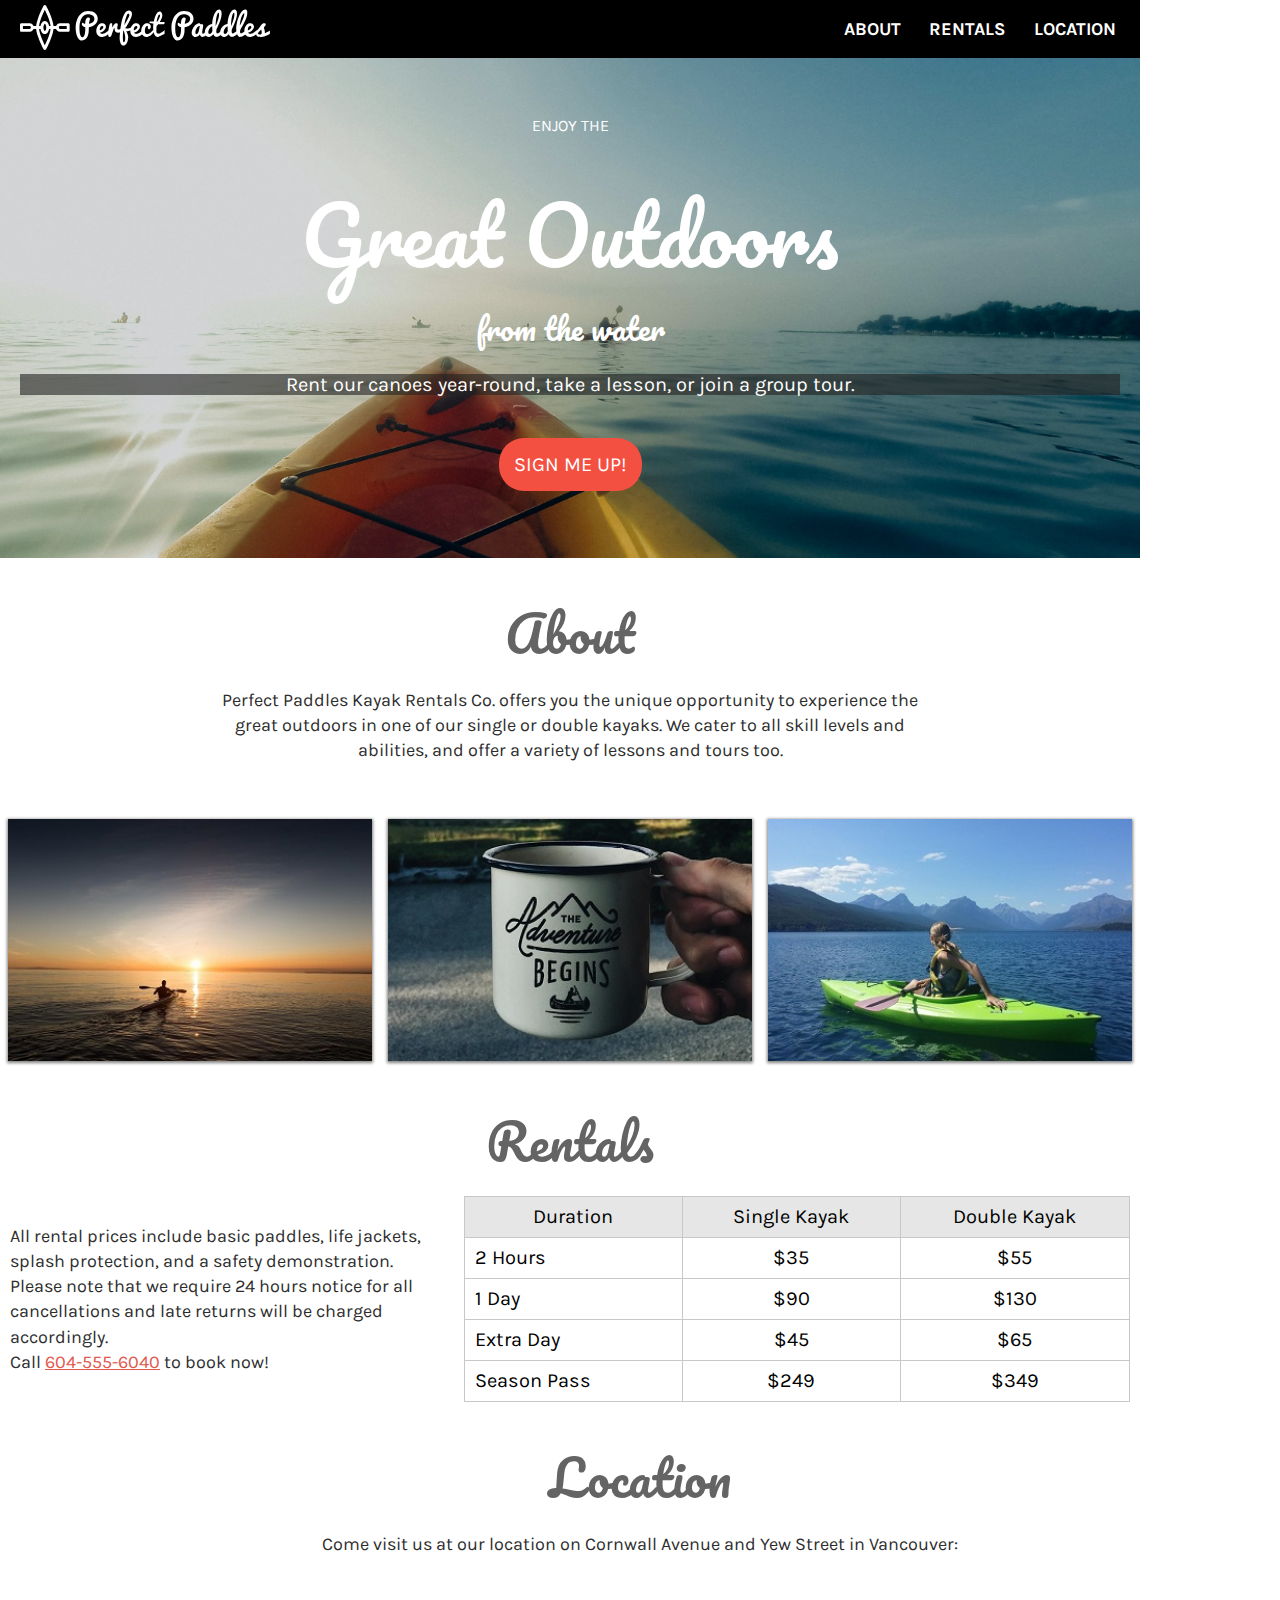
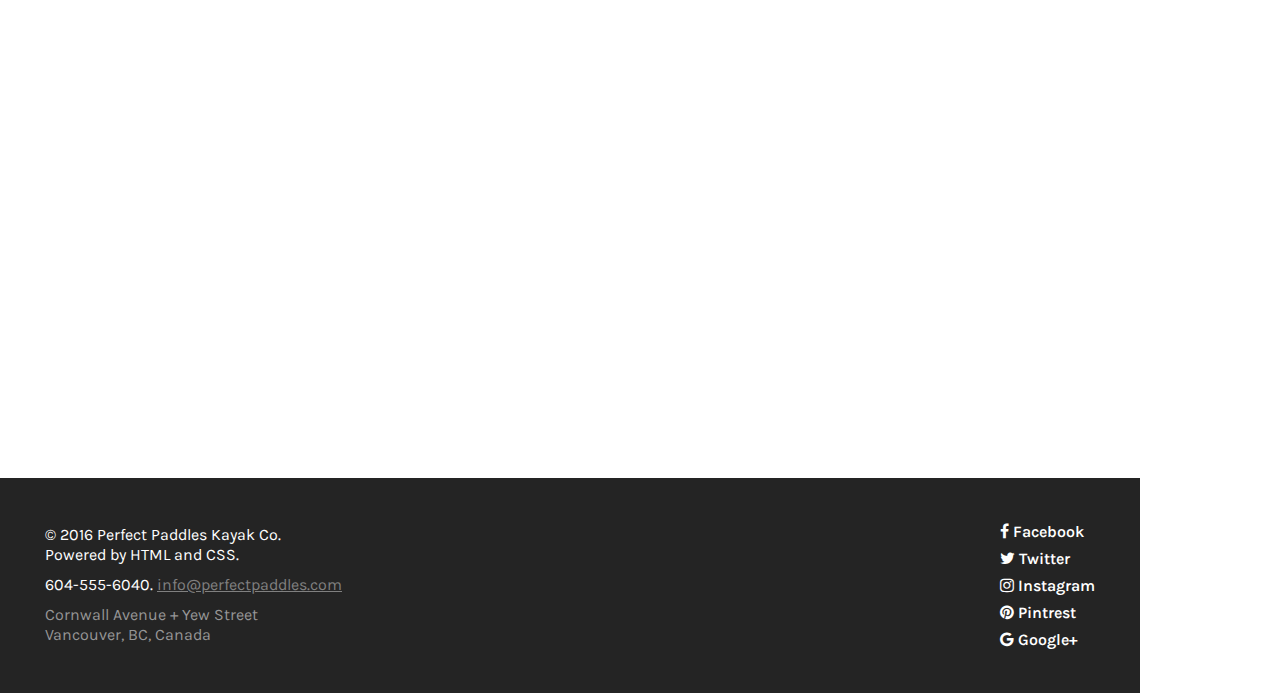
==== index.html @ 7f2ff49c "Small edits for accessibility" ====
<html>
   <head> 
      <meta charset="utf-8"> <!-- Use autoprefixer before finishing: https://autoprefixer.github.io/ -->
      <meta name="viewport" content="width=device-width, initial-scale=1">
      <link rel="stylesheet" href="./reset.css"> 
      <link rel="stylesheet" href="./style.css">
      <title>Perfect Paddles Page</title>
      <link href="https://fonts.googleapis.com/css?family=Karla|Pacifico" rel="stylesheet">
      <link rel="stylesheet" href="https://maxcdn.bootstrapcdn.com/font-awesome/4.5.0/css/font-awesome.min.css">
   </head>
  
  <body>

<a class="screen-reader-text" href="#about">Skip to about section for more info</a> <!-- For Accessibility -->

       <header class="container"> <!-- Need to adjust this header so it contains the right stuff. -->
         
        <nav class="topbar">
         <div class="logo">
           <img class="logoPic" src="Images/perfect-paddles-logo.svg"> 
         </div>
          <div class="navIcons"> <!-- How do I make these appear in the right place? -->
           <ul>
            <li>
              <a href="#about">About</a> <!-- To hyperlink add the link here and connect to the id in the class -->
            </li>
            <li>
              <a href="#rentals">Rentals</a>
            </li>
            <li>
              <a href="#location">Location</a>
            </li>
           </ul>
          </div>
        </nav>

        <section class="topbox"> 
            <h1>ENJOY THE</h1>
            <font face="Pacifico"><h2>Great Outdoors</h2></font>
            <font face="Pacifico"><h3>from the water</h3></font>
              <div class="RentCanoeBox">
                <h4><span> Rent our canoes year-round, take a lesson, or join a group tour. </span></h4> 
              </div>
            <h5><span>SIGN ME UP!</span></h5>
        </section>

        <section class="about" id="about" tabindex="1">
          <div class="about-text">
            <font face="Pacifico"><center><h6>About</h6></font></center>
            <center><p>Perfect Paddles Kayak Rentals Co. offers you the unique opportunity to experience the great outdoors in one of our single or double kayaks. 
              We cater to all skill levels and abilities, and offer a variety of lessons and tours too. </p></center>
          </div>
        </section>

        <section class="image-banner">
          <img class="sunset" src="Images/sunset-kayak.jpg">
          <img class="adventure" src="Images/coffee-adventure.jpg">
          <img class="kayakgirl" src="Images/girl-in-kayak.jpg">
        </section>

        <section class="rentals" id="rentals">
          <font face="Pacifico"><center><h6>Rentals</h6></font></center>

          <div class="rentalBox">

          <p>All rental prices include basic paddles, life jackets, splash protection, and a safety demonstration.
            <br>
             Please note that we require 24 hours notice for all cancellations and late returns will be charged accordingly.
            <br>
             Call <span>604-555-6040</span> to book now!
          </p>

          <table>
            <thead>
              <tr>
                <th>Duration</th>
                <th>Single Kayak</th>
                <th>Double Kayak</th>
              </tr>
            </thead>

              <tbody>
                <tr>
                  <td>2 Hours</td>
                  <td>$35</td>
                  <td>$55</td>
                </tr>
                <tr>
                  <td>1 Day</td>
                  <td>$90</td>
                  <td>$130</td>
                </tr>
                <tr>
                  <td>Extra Day</td>
                  <td>$45</td>
                  <td>$65</td>
                </tr>
                <tr>
                  <td>Season Pass</td>
                  <td>$249</td>
                  <td>$349</td>
                </tr>
              </tbody>
             </table>
            </div>
        </section> <!-- Rentals Section -->
        </header> <!-- Header for Container. Do I need this, can I remove it? -->


        <section class="location" id="location">
          <font face="Pacifico"><center><h6>Location</h6></font></center>
          <center><p>  Come visit us at our location on Cornwall Avenue and Yew Street in Vancouver: </p></center>
          <div class="gMap">
            <center><iframe src="https://www.google.com/maps/embed?pb=!1m18!1m12!1m3!1d2603.2012301068594!2d-123.15717014891965!3d49.272584079305915!2m3!1f0!2f0!3f0!3m2!1i1024!2i768!4f13.1!3m3!1m2!1s0x5486724ac9841e85%3A0x870e9cdab5d0e83b!2sYew+St+%26+Cornwall+Ave%2C+Vancouver%2C+BC!5e0!3m2!1sen!2sca!4v1494629036666" width="1060" height="450" frameborder="0" style="border:0" allowfullscreen></iframe>
            </center>
          </div>
        </section>

        <footer class="footer"> <!-- named as footer instead of section so it's easier to nativate and read the code -->

          <div class="leftFooter">
              <div class="2016"> © 2016 Perfect Paddles Kayak Co. <br></br> Powered by HTML and CSS.</div>
              <div class="phone"> 604-555-6040. <a href="mailto:info@perfectpaddles.com">info@perfectpaddles.com</a></div>
              <div class="address"> Cornwall Avenue + Yew Street <br></br> Vancouver, BC, Canada</div> 
          </div>

          <div class="rightFooter">
            <ul class="social">
              <li><a href="#"/><i class="fa fa-facebook"> <span>Facebook</i> </span></a></li>
              <li><a href="#"/><i class="fa fa-twitter"> <span> Twitter</i> </span></a></li>
              <li><a href="#"/><i class="fa fa-instagram"> <span> Instagram<span></i></a></li>
              <li><a href="#"/><i class="fa fa-pinterest"> <span> Pintrest</span></i></a></li>
              <li><a href="#"/><i class="fa fa-google"> <span> Google+</span></i></a></li>
            </ul>
          </div>
        </footer>
        </container>
   </body>
</html>
---- style.css ----
.topbar {
    background-color: black;
    max-height: 15%;
    max-width: 1140px;
    display: flex;
    justify-content: space-between;
    flex-flow: row; 
    flex-wrap: wrap;
}

@media screen and (max-width: 600px) {
    .topbar {
justify-content: space-around;
}
}

.logoPic {
    display: flex;
    max-width: 250px;
    padding: 5px;
    padding-left: 20px;
}

@media screen and (max-width: 599px) {
    .logoPic {
    padding-top: 5px;
    padding-left: 10px;
    padding-right: 15px;
}
}

.navIcons ul{ 
    display: flex;
    color: white;
    padding: 20px 10px 20px 0px;
    justify-content: space-around;
    width: 300px;
    font-family: Karla;
    text-transform: uppercase;
    font-size: 18px;
    font-weight: bold;
}

.navIcons a {
    text-decoration: none;
    color: white;
}

.screen-reader-text {
   clip: rect(1px, 1px, 1px, 1px);
   position: absolute !important;
   height: 1px;
   width: 1px;
   overflow: hidden;
}

.screen-reader-text:focus { /* Screen reader "hack" for accessibility purposes */
   clip: auto !important;
   display: block;
   height: auto;
   left: 5px;
   top: 5px;
   width: auto;
   z-index: 100000; /* above all content */
}

.topbox {
    color: white;
    text-align: center; /* How do I get the text to move down in the image? */
    height: 500px;
    /* margin: 20px; */
    background-image: url("Images/kayak-bkgd.jpg"); /* Shorthand this later */
    background-size: cover;
    background-repeat: no-repeat;
    background-color: rgba(0,0,0,0.15); /* These two lines of code darken the background so it's easier to read text */
    background-blend-mode: darken; 
}

.topbox h1 {
    padding-top: 60px;
    font-size: 16px;
    font-family: Karla;
}

@media screen and (max-width: 600px) {
    .topbox h1 {
    font-size: 24px;
}
}

.topbox h2 {
    padding-top: 60px;
    font-size: 80px;
}

@media screen and (max-width: 600px) {
    .topbox h2 {
    font-size: 60px;
    padding-top: 30px;
}
}

.topbox h3 {
    padding-top: 40px;
    font-size: 30px;
}

@media screen and (max-width: 600px) {
    .topbox h3 {
    padding-top: 20px;
    font-size: 36px;
}
}

.topbox div {
    background-color: rgba(33, 33, 33, 0.6);
    margin: 30 20 20 20px;
}

.topbox h4 {
    padding-top: 1px;
}

.topbox h4 span { /* This targets just the area that has text */
    padding: 1px;
}

@media screen and (max-width: 600px) {
    .topbox h4 span  {
    line-height: 33px;
}
}

.topbox h5 {
    padding-top: 40px;
}

.topbox h5 span {
    background-color: rgb(244, 80, 66);
    border-radius: 25px; 
    padding: 15px;
}

.topbox h4, h5 {
    font-family: karla;
}

.container {
    font-size:20px;
    max-width:1140px; 
    background-color: white;
    }

h6 {
    font-size: 50px;
    color: #646464;
}

.about-text {
    padding: 50px;
}

@media screen and (max-width: 600px) {
    .about-text {
        padding: 50 10 50 10;
    }
}

@media print{
	body{
		width: 100%
	}
}

/* Alternate way to display images:
.image-banner {
display: flex;
justify-content: space-around;
}

.image-banner img {
    height: 100%;
    max-width: 350px;
    width: 32%;
}
*/

/*
.sunset {
    position: relative;
    padding-left: 30px;
}

.adventure {
    position: relative;
}

.kayakgirl {
    position: relative;
}
*/

.image-banner {
display: flex;
justify-content: space-around;
  flex-flow: row; 
}

@media screen and (max-width: 600px) {
    .image-banner {
    flex-wrap: wrap;
}
}

.image-banner img {
    margin: 5px;
    box-shadow: 0px 1px 3px 1px grey;
    width: 32%;
}

@media screen and (max-width: 600px) {
    .image-banner img {
    flex-wrap: wrap;
    width: 90%;
    height: 50%;
    min-width: 450px;
}
}

p {
    color: #2d2d2d;
    font-size: 18px;
   margin-top: 30px;
   max-width: 700px; /* Set to this to make text display more centered in the page */
   line-height: 1.4;
   font-family: Karla;
}

.rentals {
    padding: 50 10 50 10px;
}

.rentalBox {
    display: flex;
    justify-content: space-around;
    align-items: center;
}

.rentalBox span {
    color: #e2574c;
    text-decoration: underline;
}

.rentalBox p {
    max-width: 500px;
    width: 40%;
    margin-right: 10px;
}

table, th, td {
    border: 1px solid #c8c8c8;
    font-family: karla;
    padding: 10px;
}

/*Can I condense the below?*/
tbody tr td:nth-child(2), tbody tr td:nth-child(3) { 
    text-align: center;
}

table {
    margin-top: 30px;
    width: 60%;
}

thead th {
    background-color: #e6e6e6;
}

td:hover {
    background-color: #fbf6d9;
}

.gmap {
    padding-top: 20px;
    padding-bottom: 50px; 
}

.gmap iframe {
    width: 95%;
}

/*Footer */

.footer {
    background-color: #242424;
    max-height: 400px; /* Check this is right size later */
    max-width: 1140px;
    display: flex;
    justify-content: space-between;
    align-items: center;
    font-size: 16px;
    color: white;
    flex-flow: row; 
    font-family: karla;
}

@media screen and (max-width: 600px) {
    .footer {
        flex-wrap: wrap;
    }
}

.phone a {
    color: gray;
}

footer .leftFooter {
padding-left: 2rem;
display: flex;
flex-direction: column;
margin: 3px;
}

.leftFooter div {
    padding: 10px;
    line-height: 10px;
}

.leftFooter .address {
    color: #969696;
}

.rightFooter ul li{
    padding: 5px;
}

.rightFooter a {
    color: white;
}

.rightFooter ul span {
    font-family: karla;
    font-weight: 600;
}

.social span {
    font-family: karla;
}

footer .rightFooter {
padding: 2.5rem;
}



/*
Typography:

The base font size is 16px for all screen sizes
The main font family is Karla
The secondary font family is Pacifico
Colours:

!The HEX code for the body font colour is #2d2d2d
!The HEX code for the medium grey headings is #646464
!The HEX code for orange brand colour is #e2574c (used for links and buttons)
The HEX code for the darker orange colour is #b64036 (used for the link and button hover state)
!The HEX code for the table header background is #e6e6e6
!The HEX code for the grey table borders #c8c8c8
The HEX code for the light yellow of the hovered table rows is #fbf6d9
Screen Sizes

The breakpoint of the desktop-friendly content area is 1140px
The breakpoint of the tablet-friendly content area is 600px
*/
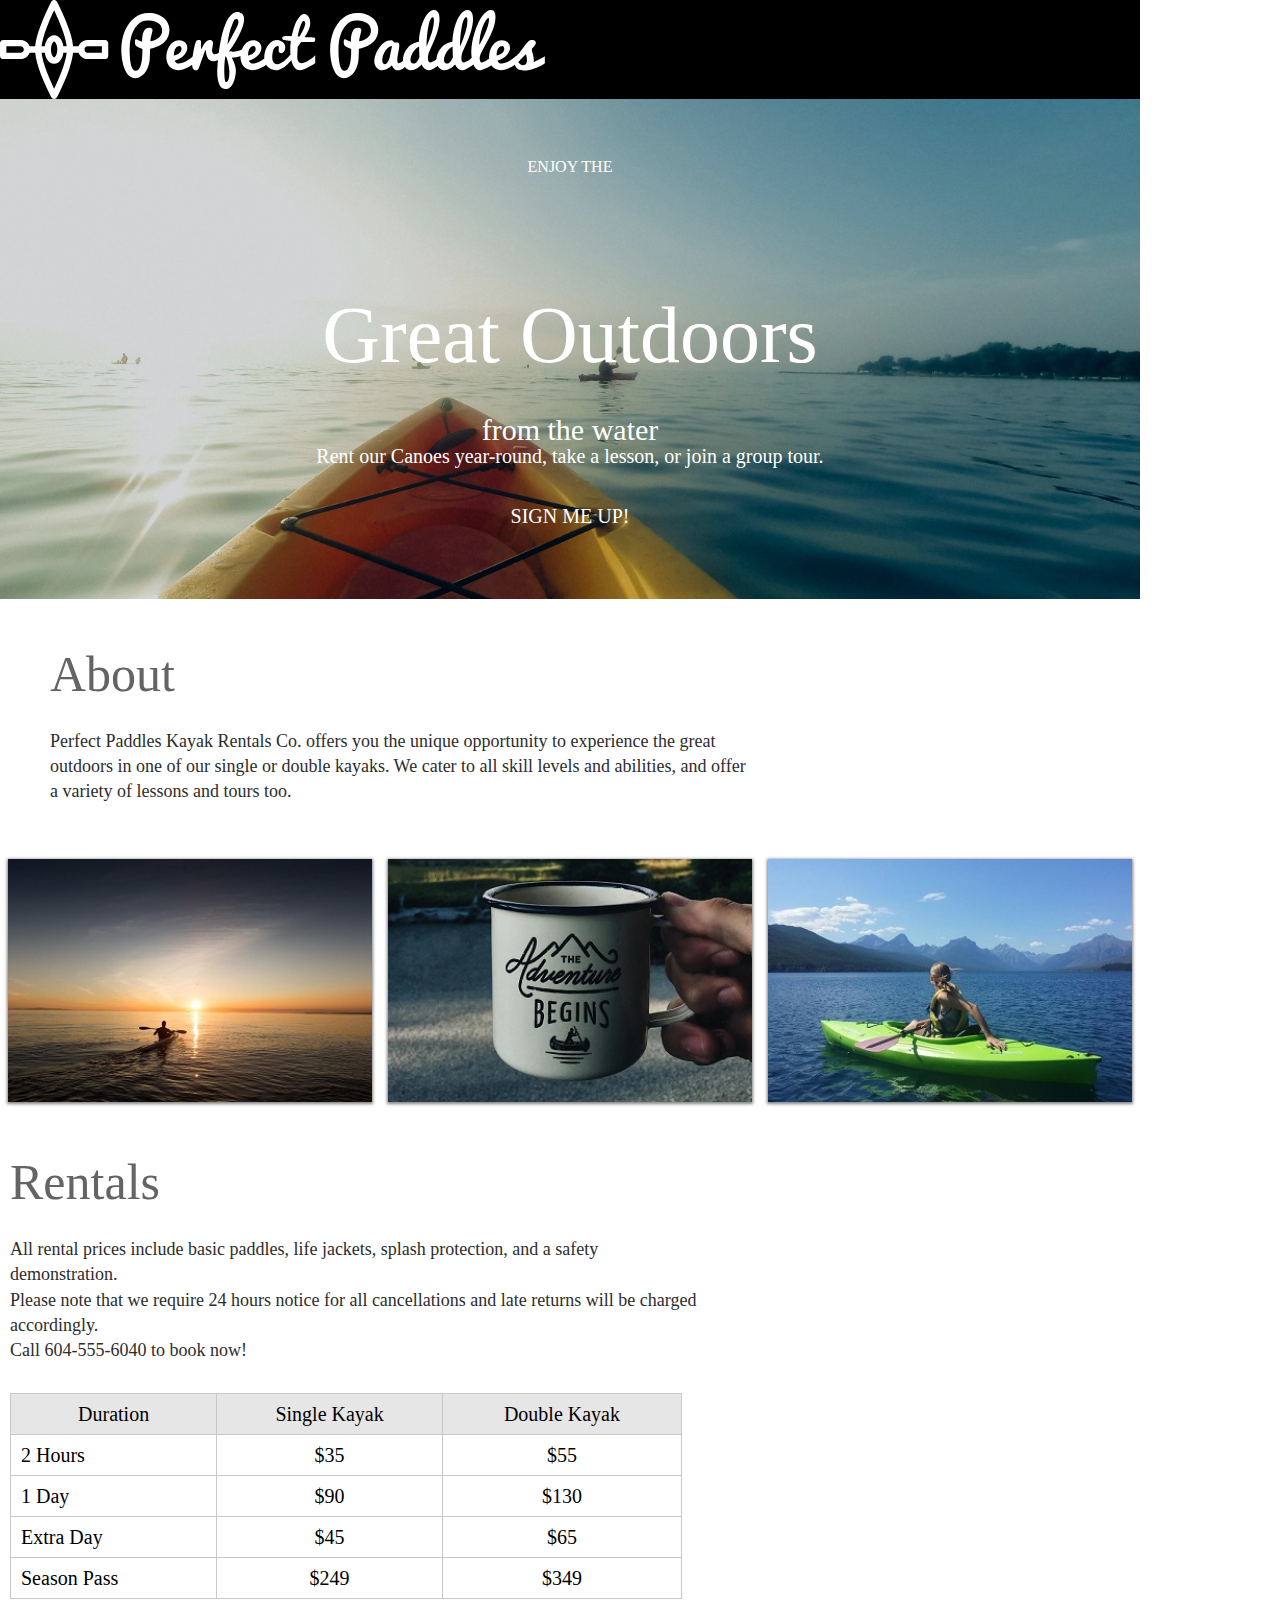
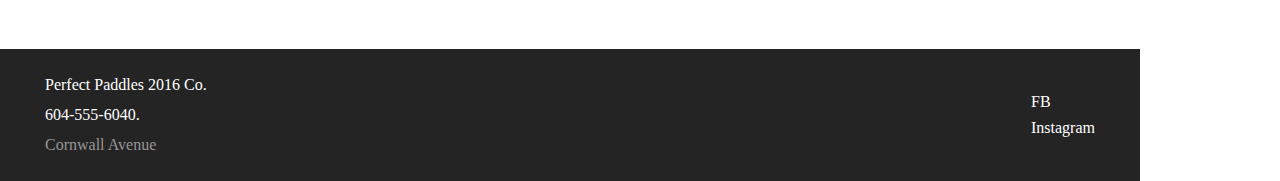
==== commit 1c891de2: "Rename Index.html to index.html" ====
--- a/index.html
+++ b/index.html
@@ -1,74 +1,58 @@
 
 <html>
    <head> 
-      <meta charset="utf-8"> <!-- Use autoprefixer before finishing: https://autoprefixer.github.io/ -->
-      <meta name="viewport" content="width=device-width, initial-scale=1">
+      <meta charset="utf-8">
       <link rel="stylesheet" href="./reset.css"> 
       <link rel="stylesheet" href="./style.css">
       <title>Perfect Paddles Page</title>
-      <link href="https://fonts.googleapis.com/css?family=Karla|Pacifico" rel="stylesheet">
-      <link rel="stylesheet" href="https://maxcdn.bootstrapcdn.com/font-awesome/4.5.0/css/font-awesome.min.css">
    </head>
   
   <body>
 
-<a class="screen-reader-text" href="#about">Skip to about section for more info</a> <!-- For Accessibility -->
+       <header class="container">
 
-       <header class="container"> <!-- Need to adjust this header so it contains the right stuff. -->
-         
-        <nav class="topbar">
+        <header class="topbar">
          <div class="logo">
-           <img class="logoPic" src="Images/perfect-paddles-logo.svg"> 
+          <img src="Images/perfect-paddles-logo.svg"> 
          </div>
-          <div class="navIcons"> <!-- How do I make these appear in the right place? -->
+          <nav class="navbar"> <!-- How do I make these appear in the right place? -->
            <ul>
-            <li>
-              <a href="#about">About</a> <!-- To hyperlink add the link here and connect to the id in the class -->
-            </li>
-            <li>
-              <a href="#rentals">Rentals</a>
-            </li>
-            <li>
-              <a href="#location">Location</a>
-            </li>
+            <li>About</li>
+            <li>Rentals</li>
+            <li>Location</li>
            </ul>
-          </div>
-        </nav>
+          </nav>
+        </header>
 
-        <section class="topbox"> 
-            <h1>ENJOY THE</h1>
-            <font face="Pacifico"><h2>Great Outdoors</h2></font>
-            <font face="Pacifico"><h3>from the water</h3></font>
-              <div class="RentCanoeBox">
-                <h4><span> Rent our canoes year-round, take a lesson, or join a group tour. </span></h4> 
-              </div>
-            <h5><span>SIGN ME UP!</span></h5>
-        </section>
+        <header class="topbox"> <!-- Change the name from header - best to only have 1 header class so it's easier to read -->
+            <h1>ENJOY THE<h1>
+            <h2>Great Outdoors</h2>
+            <h3>from the water</h3>
+            <h4>Rent our Canoes year-round, take a lesson, or join a group tour.</h4>
+            <h5>SIGN ME UP!</h5>
+        </header>
 
-        <section class="about" id="about" tabindex="1">
+        <section class="about">
           <div class="about-text">
-            <font face="Pacifico"><center><h6>About</h6></font></center>
-            <center><p>Perfect Paddles Kayak Rentals Co. offers you the unique opportunity to experience the great outdoors in one of our single or double kayaks. 
-              We cater to all skill levels and abilities, and offer a variety of lessons and tours too. </p></center>
+            <h6>About</h6>
+            <p>Perfect Paddles Kayak Rentals Co. offers you the unique opportunity to experience the great outdoors in one of our single or double kayaks. 
+              We cater to all skill levels and abilities, and offer a variety of lessons and tours too. </p>
           </div>
         </section>
 
-        <section class="image-banner">
+        <section class="image-banner"> <!-- Can you change these images to be displayed through Flex instead? -->
           <img class="sunset" src="Images/sunset-kayak.jpg">
           <img class="adventure" src="Images/coffee-adventure.jpg">
           <img class="kayakgirl" src="Images/girl-in-kayak.jpg">
         </section>
 
-        <section class="rentals" id="rentals">
-          <font face="Pacifico"><center><h6>Rentals</h6></font></center>
-
-          <div class="rentalBox">
-
+        <section class="rentals">
+          <h6>Rentals</h6>
           <p>All rental prices include basic paddles, life jackets, splash protection, and a safety demonstration.
             <br>
              Please note that we require 24 hours notice for all cancellations and late returns will be charged accordingly.
             <br>
-             Call <span>604-555-6040</span> to book now!
+             Call 604-555-6040 to book now!
           </p>
 
           <table>
@@ -102,39 +86,26 @@
                   <td>$349</td>
                 </tr>
               </tbody>
-             </table>
-            </div>
-        </section> <!-- Rentals Section -->
+            </table>
+        </section>
+
         </header> <!-- Header for Container. Do I need this, can I remove it? -->
-
-
-        <section class="location" id="location">
-          <font face="Pacifico"><center><h6>Location</h6></font></center>
-          <center><p>  Come visit us at our location on Cornwall Avenue and Yew Street in Vancouver: </p></center>
-          <div class="gMap">
-            <center><iframe src="https://www.google.com/maps/embed?pb=!1m18!1m12!1m3!1d2603.2012301068594!2d-123.15717014891965!3d49.272584079305915!2m3!1f0!2f0!3f0!3m2!1i1024!2i768!4f13.1!3m3!1m2!1s0x5486724ac9841e85%3A0x870e9cdab5d0e83b!2sYew+St+%26+Cornwall+Ave%2C+Vancouver%2C+BC!5e0!3m2!1sen!2sca!4v1494629036666" width="1060" height="450" frameborder="0" style="border:0" allowfullscreen></iframe>
-            </center>
-          </div>
-        </section>
 
         <footer class="footer"> <!-- named as footer instead of section so it's easier to nativate and read the code -->
 
           <div class="leftFooter">
-              <div class="2016"> © 2016 Perfect Paddles Kayak Co. <br></br> Powered by HTML and CSS.</div>
-              <div class="phone"> 604-555-6040. <a href="mailto:info@perfectpaddles.com">info@perfectpaddles.com</a></div>
-              <div class="address"> Cornwall Avenue + Yew Street <br></br> Vancouver, BC, Canada</div> 
+              <div class="2016"> Perfect Paddles 2016 Co. </div>
+              <div class="phone"> 604-555-6040. </div>
+              <div class="address"> Cornwall Avenue </div> 
           </div>
 
           <div class="rightFooter">
-            <ul class="social">
-              <li><a href="#"/><i class="fa fa-facebook"> <span>Facebook</i> </span></a></li>
-              <li><a href="#"/><i class="fa fa-twitter"> <span> Twitter</i> </span></a></li>
-              <li><a href="#"/><i class="fa fa-instagram"> <span> Instagram<span></i></a></li>
-              <li><a href="#"/><i class="fa fa-pinterest"> <span> Pintrest</span></i></a></li>
-              <li><a href="#"/><i class="fa fa-google"> <span> Google+</span></i></a></li>
+            <ul>
+              <li> FB </li>
+              <li> Instagram </li>
             </ul>
           </div>
         </footer>
-        </container>
+
    </body>
 </html>
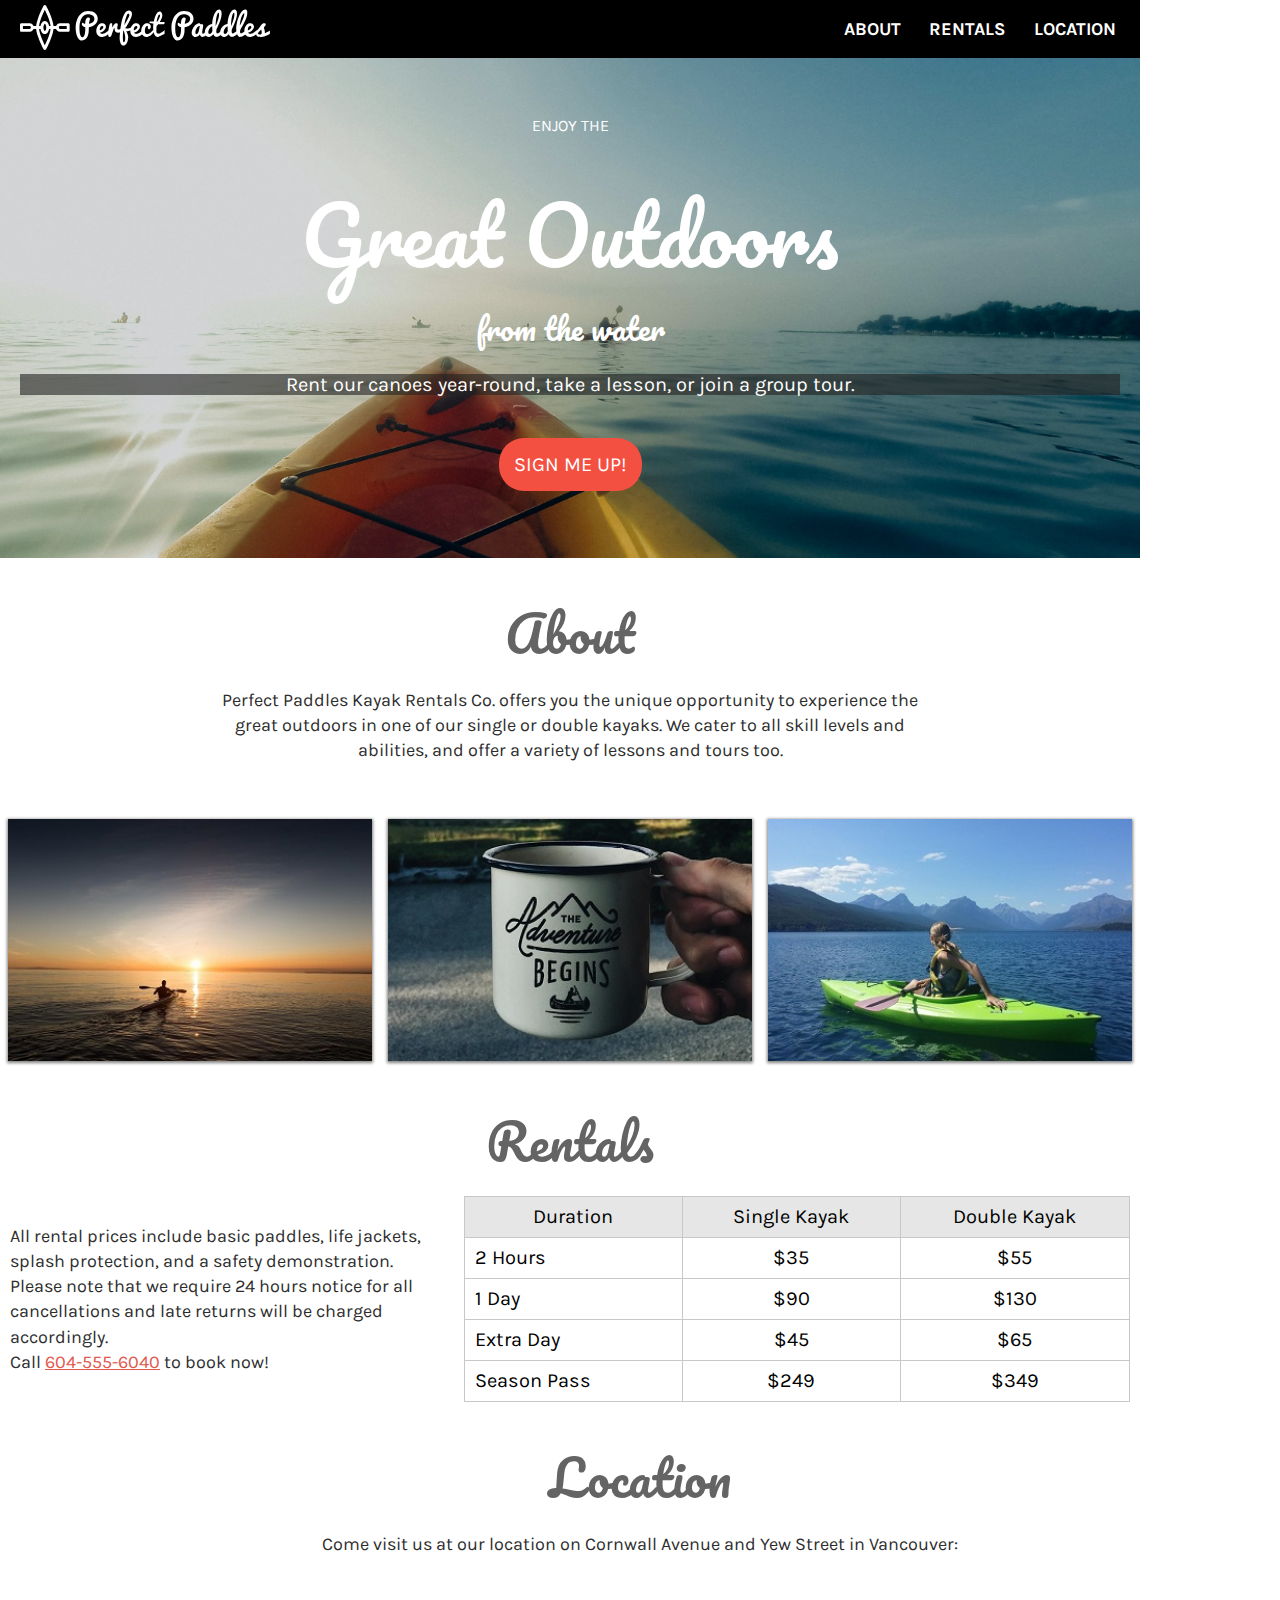
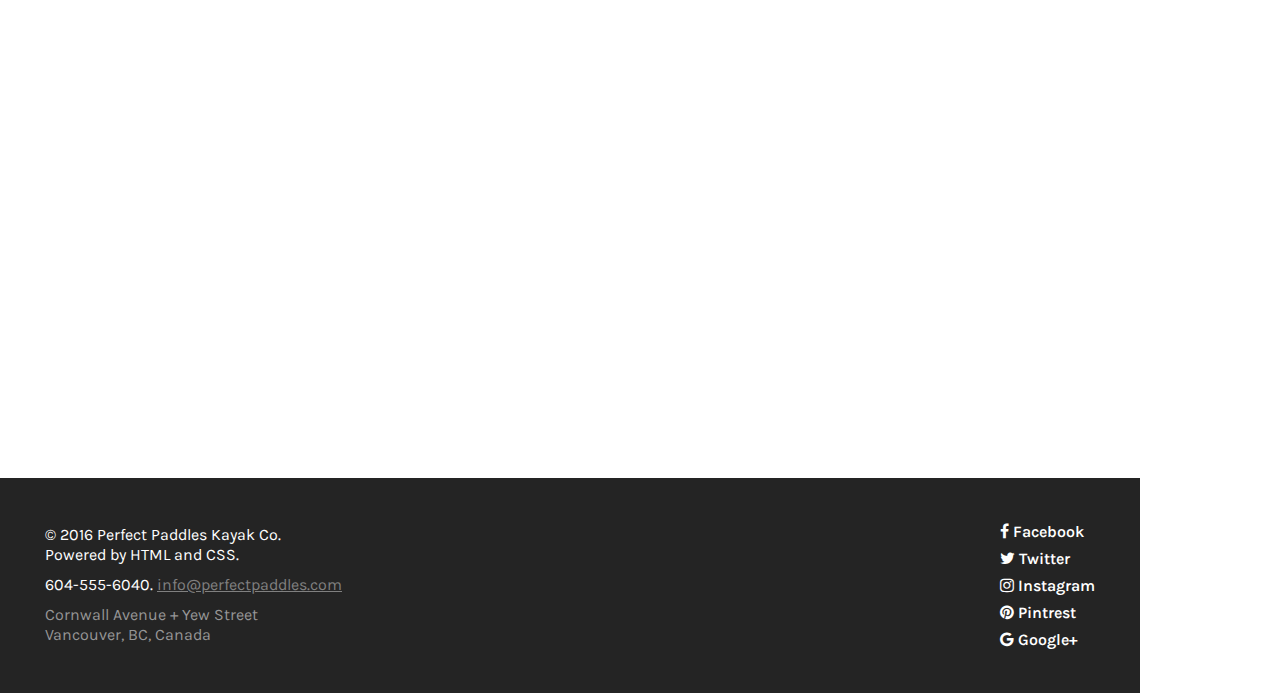
==== commit dde212dc: "No Change" ====
--- a/index.html
+++ b/index.html
@@ -1,58 +1,74 @@
 
 <html>
    <head> 
-      <meta charset="utf-8">
+      <meta charset="utf-8"> <!-- Use autoprefixer before finishing: https://autoprefixer.github.io/ -->
+      <meta name="viewport" content="width=device-width, initial-scale=1">
       <link rel="stylesheet" href="./reset.css"> 
       <link rel="stylesheet" href="./style.css">
       <title>Perfect Paddles Page</title>
+      <link href="https://fonts.googleapis.com/css?family=Karla|Pacifico" rel="stylesheet">
+      <link rel="stylesheet" href="https://maxcdn.bootstrapcdn.com/font-awesome/4.5.0/css/font-awesome.min.css">
    </head>
   
   <body>
 
-       <header class="container">
+<a class="screen-reader-text" href="#about">Skip to about section for more info</a> <!-- For Accessibility -->
 
-        <header class="topbar">
+       <header class="container"> <!-- Need to adjust this header so it contains the right stuff.-->
+         
+        <nav class="topbar">
          <div class="logo">
-          <img src="Images/perfect-paddles-logo.svg"> 
+           <img class="logoPic" src="Images/perfect-paddles-logo.svg"> 
          </div>
-          <nav class="navbar"> <!-- How do I make these appear in the right place? -->
+          <div class="navIcons"> <!-- How do I make these appear in the right place? -->
            <ul>
-            <li>About</li>
-            <li>Rentals</li>
-            <li>Location</li>
+            <li>
+              <a href="#about">About</a> <!-- To hyperlink add the link here and connect to the id in the class -->
+            </li>
+            <li>
+              <a href="#rentals">Rentals</a>
+            </li>
+            <li>
+              <a href="#location">Location</a>
+            </li>
            </ul>
-          </nav>
-        </header>
+          </div>
+        </nav>
 
-        <header class="topbox"> <!-- Change the name from header - best to only have 1 header class so it's easier to read -->
-            <h1>ENJOY THE<h1>
-            <h2>Great Outdoors</h2>
-            <h3>from the water</h3>
-            <h4>Rent our Canoes year-round, take a lesson, or join a group tour.</h4>
-            <h5>SIGN ME UP!</h5>
-        </header>
+        <section class="topbox"> 
+            <h1>ENJOY THE</h1>
+            <font face="Pacifico"><h2>Great Outdoors</h2></font>
+            <font face="Pacifico"><h3>from the water</h3></font>
+              <div class="RentCanoeBox">
+                <h4><span> Rent our canoes year-round, take a lesson, or join a group tour. </span></h4> 
+              </div>
+            <h5><span>SIGN ME UP!</span></h5>
+        </section>
 
-        <section class="about">
+        <section class="about" id="about" tabindex="1">
           <div class="about-text">
-            <h6>About</h6>
-            <p>Perfect Paddles Kayak Rentals Co. offers you the unique opportunity to experience the great outdoors in one of our single or double kayaks. 
-              We cater to all skill levels and abilities, and offer a variety of lessons and tours too. </p>
+            <font face="Pacifico"><center><h6>About</h6></font></center>
+            <center><p>Perfect Paddles Kayak Rentals Co. offers you the unique opportunity to experience the great outdoors in one of our single or double kayaks. 
+              We cater to all skill levels and abilities, and offer a variety of lessons and tours too. </p></center>
           </div>
         </section>
 
-        <section class="image-banner"> <!-- Can you change these images to be displayed through Flex instead? -->
+        <section class="image-banner">
           <img class="sunset" src="Images/sunset-kayak.jpg">
           <img class="adventure" src="Images/coffee-adventure.jpg">
           <img class="kayakgirl" src="Images/girl-in-kayak.jpg">
         </section>
 
-        <section class="rentals">
-          <h6>Rentals</h6>
+        <section class="rentals" id="rentals">
+          <font face="Pacifico"><center><h6>Rentals</h6></font></center>
+
+          <div class="rentalBox">
+
           <p>All rental prices include basic paddles, life jackets, splash protection, and a safety demonstration.
             <br>
              Please note that we require 24 hours notice for all cancellations and late returns will be charged accordingly.
             <br>
-             Call 604-555-6040 to book now!
+             Call <span>604-555-6040</span> to book now!
           </p>
 
           <table>
@@ -86,26 +102,39 @@
                   <td>$349</td>
                 </tr>
               </tbody>
-            </table>
+             </table>
+            </div>
+        </section> <!-- Rentals Section -->
+        </header> <!-- Header for Container. Do I need this, can I remove it? -->
+
+
+        <section class="location" id="location">
+          <font face="Pacifico"><center><h6>Location</h6></font></center>
+          <center><p>  Come visit us at our location on Cornwall Avenue and Yew Street in Vancouver: </p></center>
+          <div class="gMap">
+            <center><iframe src="https://www.google.com/maps/embed?pb=!1m18!1m12!1m3!1d2603.2012301068594!2d-123.15717014891965!3d49.272584079305915!2m3!1f0!2f0!3f0!3m2!1i1024!2i768!4f13.1!3m3!1m2!1s0x5486724ac9841e85%3A0x870e9cdab5d0e83b!2sYew+St+%26+Cornwall+Ave%2C+Vancouver%2C+BC!5e0!3m2!1sen!2sca!4v1494629036666" width="1060" height="450" frameborder="0" style="border:0" allowfullscreen></iframe>
+            </center>
+          </div>
         </section>
-
-        </header> <!-- Header for Container. Do I need this, can I remove it? -->
 
         <footer class="footer"> <!-- named as footer instead of section so it's easier to nativate and read the code -->
 
           <div class="leftFooter">
-              <div class="2016"> Perfect Paddles 2016 Co. </div>
-              <div class="phone"> 604-555-6040. </div>
-              <div class="address"> Cornwall Avenue </div> 
+              <div class="2016"> © 2016 Perfect Paddles Kayak Co. <br></br> Powered by HTML and CSS.</div>
+              <div class="phone"> 604-555-6040. <a href="mailto:info@perfectpaddles.com">info@perfectpaddles.com</a></div>
+              <div class="address"> Cornwall Avenue + Yew Street <br></br> Vancouver, BC, Canada</div> 
           </div>
 
           <div class="rightFooter">
-            <ul>
-              <li> FB </li>
-              <li> Instagram </li>
+            <ul class="social">
+              <li><a href="#"/><i class="fa fa-facebook"> <span>Facebook</i> </span></a></li>
+              <li><a href="#"/><i class="fa fa-twitter"> <span> Twitter</i> </span></a></li>
+              <li><a href="#"/><i class="fa fa-instagram"> <span> Instagram<span></i></a></li>
+              <li><a href="#"/><i class="fa fa-pinterest"> <span> Pintrest</span></i></a></li>
+              <li><a href="#"/><i class="fa fa-google"> <span> Google+</span></i></a></li>
             </ul>
           </div>
         </footer>
-
+        </container>
    </body>
 </html>
--- a/style.css
+++ b/style.css
@@ -56,7 +56,7 @@
    overflow: hidden;
 }
 
-.screen-reader-text:focus { /* Screen reader "hack" for accessibility purposes */
+.screen-reader-text:focus { /* Screen reader "hack" for accessibility purposes*/
    clip: auto !important;
    display: block;
    height: auto;
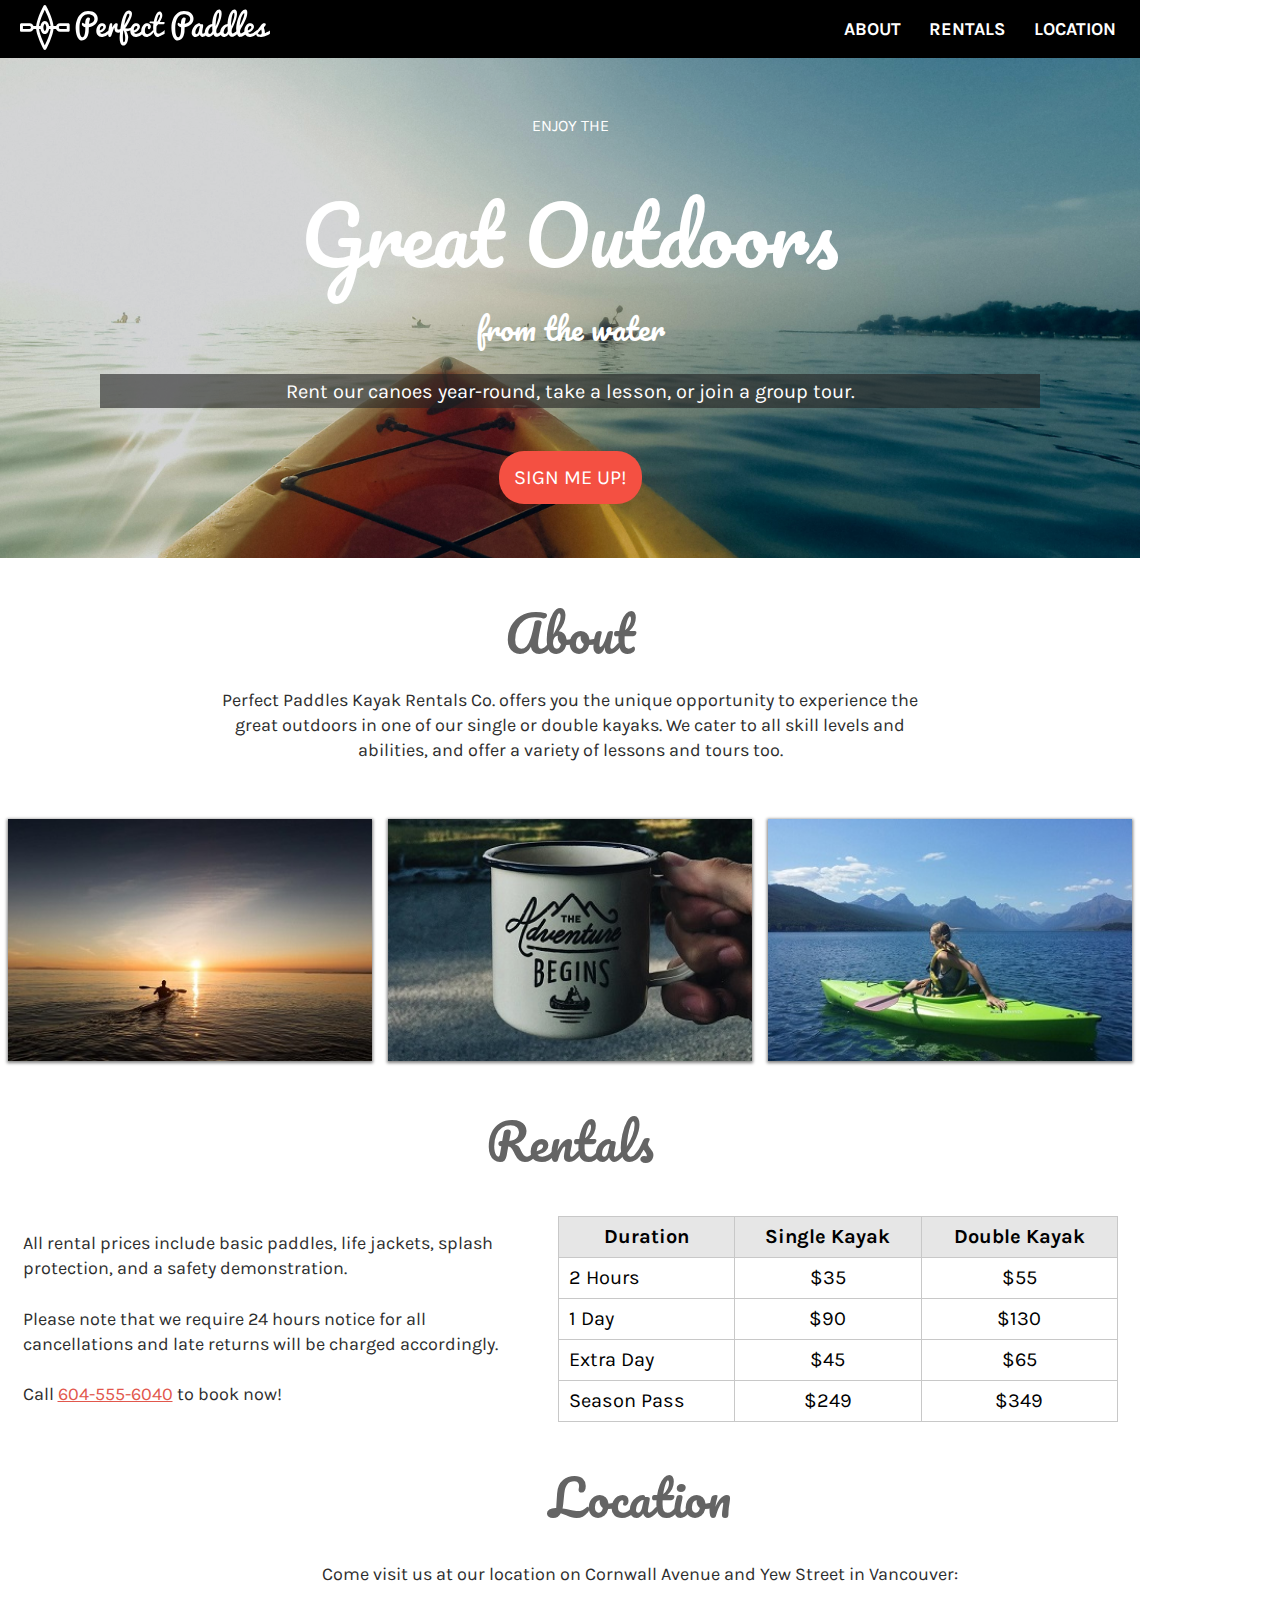
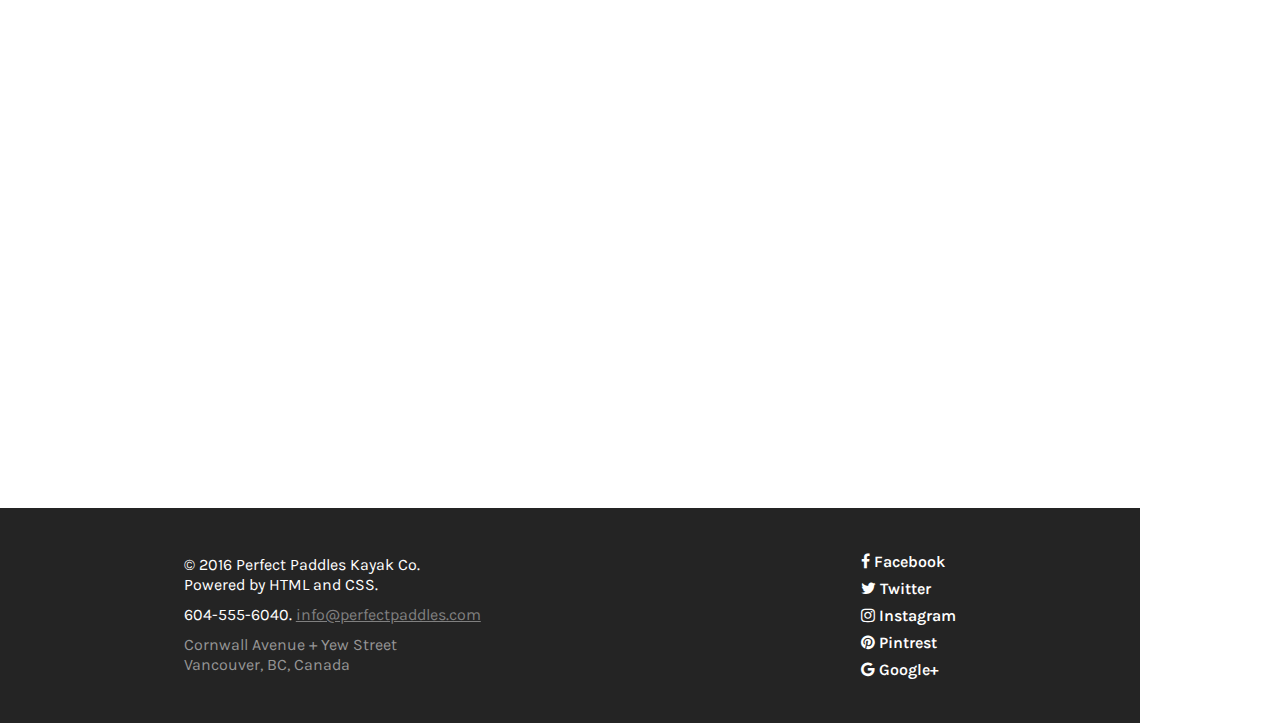
==== commit f3ee78fc: "Structural Changes and formatting" ====
--- a/index.html
+++ b/index.html
@@ -14,7 +14,7 @@
 
 <a class="screen-reader-text" href="#about">Skip to about section for more info</a> <!-- For Accessibility -->
 
-       <header class="container"> <!-- Need to adjust this header so it contains the right stuff.-->
+       <header class="container"> <!-- Need to adjust this header so it contains the right stuff. -->
          
         <nav class="topbar">
          <div class="logo">
@@ -65,9 +65,9 @@
           <div class="rentalBox">
 
           <p>All rental prices include basic paddles, life jackets, splash protection, and a safety demonstration.
-            <br>
+            <br> </br>
              Please note that we require 24 hours notice for all cancellations and late returns will be charged accordingly.
-            <br>
+            <br> </br>
              Call <span>604-555-6040</span> to book now!
           </p>
 
--- a/style.css
+++ b/style.css
@@ -116,15 +116,17 @@
 
 .topbox div {
     background-color: rgba(33, 33, 33, 0.6);
-    margin: 30 20 20 20px;
+    margin: 30 100 20 100px;
 }
 
 .topbox h4 {
     padding-top: 1px;
+    line-height: 33px; /* Why isnt this working??? */
 }
 
 .topbox h4 span { /* This targets just the area that has text */
     padding: 1px;
+    /* background-color: rgba(33, 33, 33, 0.6); */
 }
 
 @media screen and (max-width: 600px) {
@@ -246,6 +248,13 @@
     display: flex;
     justify-content: space-around;
     align-items: center;
+    padding-top: 20px;
+}
+
+@media screen and (max-width: 600px) {
+    .rentalBox {
+        flex-wrap: wrap;
+    }
 }
 
 .rentalBox span {
@@ -255,8 +264,18 @@
 
 .rentalBox p {
     max-width: 500px;
-    width: 40%;
+    width: 45%;
     margin-right: 10px;
+}
+
+@media screen and (max-width: 600px) {
+    .rentalBox p {
+    width: 90%;
+    }
+}
+
+.location p {
+    margin-top: 40px;
 }
 
 table, th, td {
@@ -265,6 +284,12 @@
     padding: 10px;
 }
 
+@media screen and (max-width: 600px) {
+    table, th, td {
+        padding: 15px;
+    }
+}
+
 /*Can I condense the below?*/
 tbody tr td:nth-child(2), tbody tr td:nth-child(3) { 
     text-align: center;
@@ -272,11 +297,21 @@
 
 table {
     margin-top: 30px;
-    width: 60%;
+    width: 50%;
+}
+
+@media screen and (max-width: 600px) {
+    table {
+        width: 95%;
+    }
 }
 
 thead th {
     background-color: #e6e6e6;
+}
+
+th {
+    font-weight: bold;
 }
 
 td:hover {
@@ -299,7 +334,7 @@
     max-height: 400px; /* Check this is right size later */
     max-width: 1140px;
     display: flex;
-    justify-content: space-between;
+    justify-content: space-around;
     align-items: center;
     font-size: 16px;
     color: white;
@@ -322,6 +357,15 @@
 display: flex;
 flex-direction: column;
 margin: 3px;
+padding-right: 2.8rem;
+}
+
+@media screen and (max-width: 600px) {
+    footer .leftFooter {
+        padding-top: 50px;
+        text-align: center;
+        line-height: 0.9;
+    }
 }
 
 .leftFooter div {
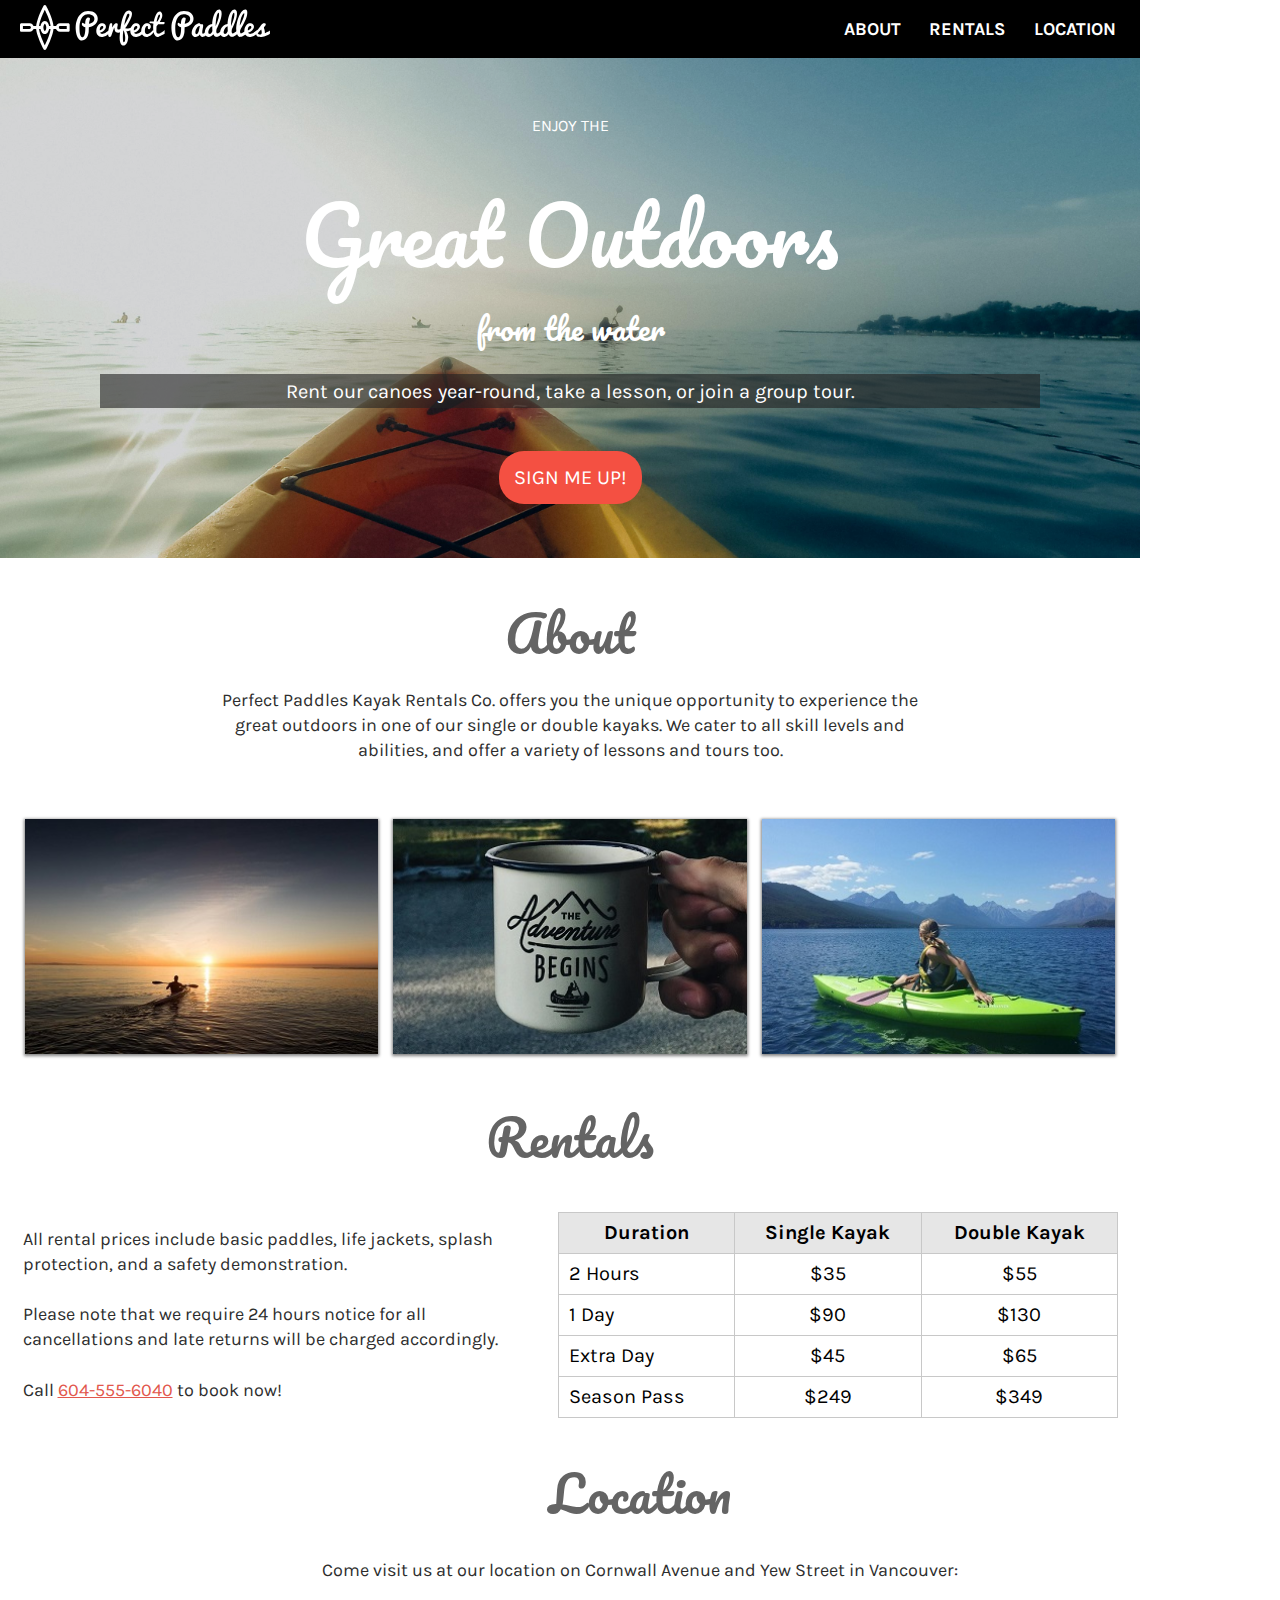
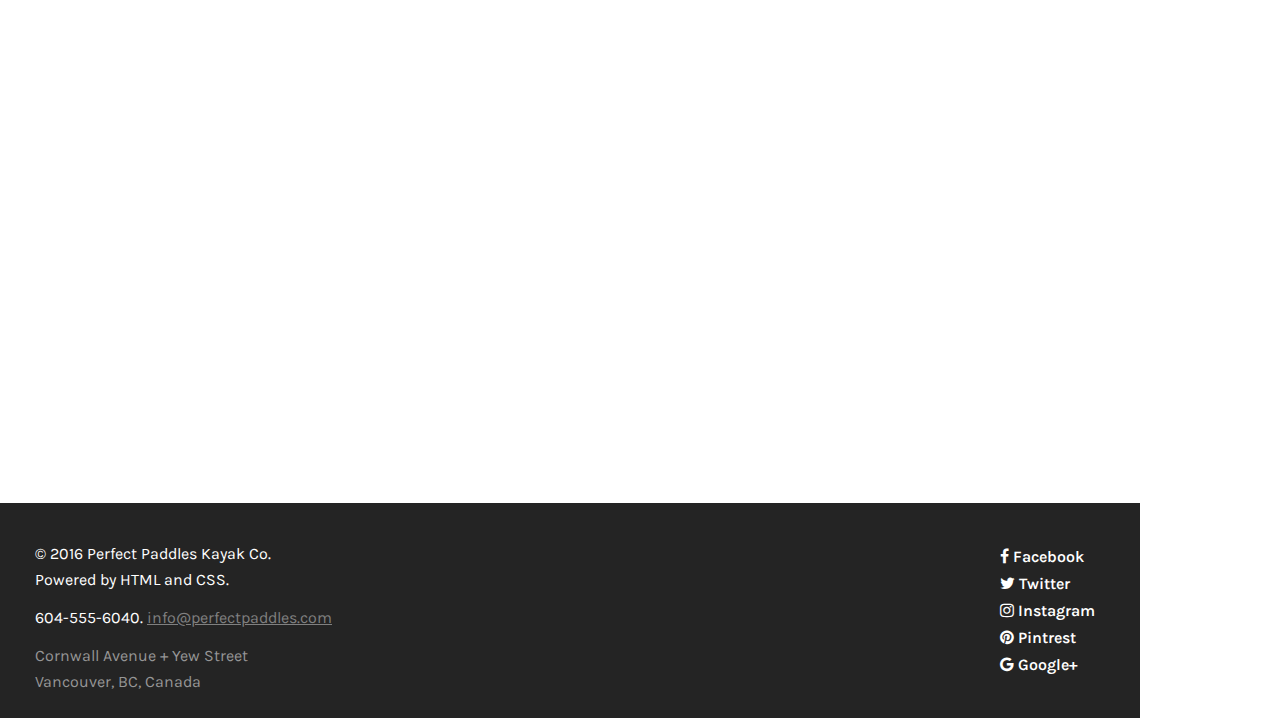
==== commit 7e8b5f3c: "Making website more responsive" ====
--- a/index.html
+++ b/index.html
@@ -120,8 +120,8 @@
         <footer class="footer"> <!-- named as footer instead of section so it's easier to nativate and read the code -->
 
           <div class="leftFooter">
-              <div class="2016"> © 2016 Perfect Paddles Kayak Co. <br></br> Powered by HTML and CSS.</div>
-              <div class="phone"> 604-555-6040. <a href="mailto:info@perfectpaddles.com">info@perfectpaddles.com</a></div>
+              <div class="2016"> © 2016 Perfect Paddles Kayak Co. <br></br> Powered by HTML and CSS.</div> <br> </br>
+              <div class="phone"> 604-555-6040. <a href="mailto:info@perfectpaddles.com">info@perfectpaddles.com</a></div> <br> </br>
               <div class="address"> Cornwall Avenue + Yew Street <br></br> Vancouver, BC, Canada</div> 
           </div>
 
--- a/style.css
+++ b/style.css
@@ -205,9 +205,10 @@
 */
 
 .image-banner {
-display: flex;
+display: block;
 justify-content: space-around;
   flex-flow: row; 
+  text-align: center;
 }
 
 @media screen and (max-width: 600px) {
@@ -219,15 +220,15 @@
 .image-banner img {
     margin: 5px;
     box-shadow: 0px 1px 3px 1px grey;
-    width: 32%;
+    width: 31%;
 }
 
 @media screen and (max-width: 600px) {
     .image-banner img {
     flex-wrap: wrap;
     width: 90%;
-    height: 50%;
-    min-width: 450px;
+    height: auto;
+    min-width: 300px;
 }
 }
 
@@ -334,7 +335,7 @@
     max-height: 400px; /* Check this is right size later */
     max-width: 1140px;
     display: flex;
-    justify-content: space-around;
+    justify-content: space-between;
     align-items: center;
     font-size: 16px;
     color: white;
@@ -345,6 +346,8 @@
 @media screen and (max-width: 600px) {
     .footer {
         flex-wrap: wrap;
+        max-height: none;
+        justify-content: center;
     }
 }
 
@@ -353,11 +356,13 @@
 }
 
 footer .leftFooter {
+padding-top: 1rem;
 padding-left: 2rem;
 display: flex;
 flex-direction: column;
 margin: 3px;
 padding-right: 2.8rem;
+line-height: 0.8;
 }
 
 @media screen and (max-width: 600px) {
@@ -368,9 +373,11 @@
     }
 }
 
+@media screen and (max-width: 600px) {
 .leftFooter div {
-    padding: 10px;
-    line-height: 10px;
+    padding: 0 10 0 10px;
+    line-height: 12px;
+    }
 }
 
 .leftFooter .address {
@@ -384,6 +391,8 @@
 .rightFooter a {
     color: white;
 }
+
+
 
 .rightFooter ul span {
     font-family: karla;
@@ -394,8 +403,21 @@
     font-family: karla;
 }
 
+@media screen and (max-width: 600px) {
+.social span {
+    display: none;
+}
+}
+
 footer .rightFooter {
 padding: 2.5rem;
+}
+
+@media screen and (max-width: 600px) {
+footer .rightFooter {
+    padding-left: 5rem;
+    padding-right: 5rem;
+    }
 }
 
 
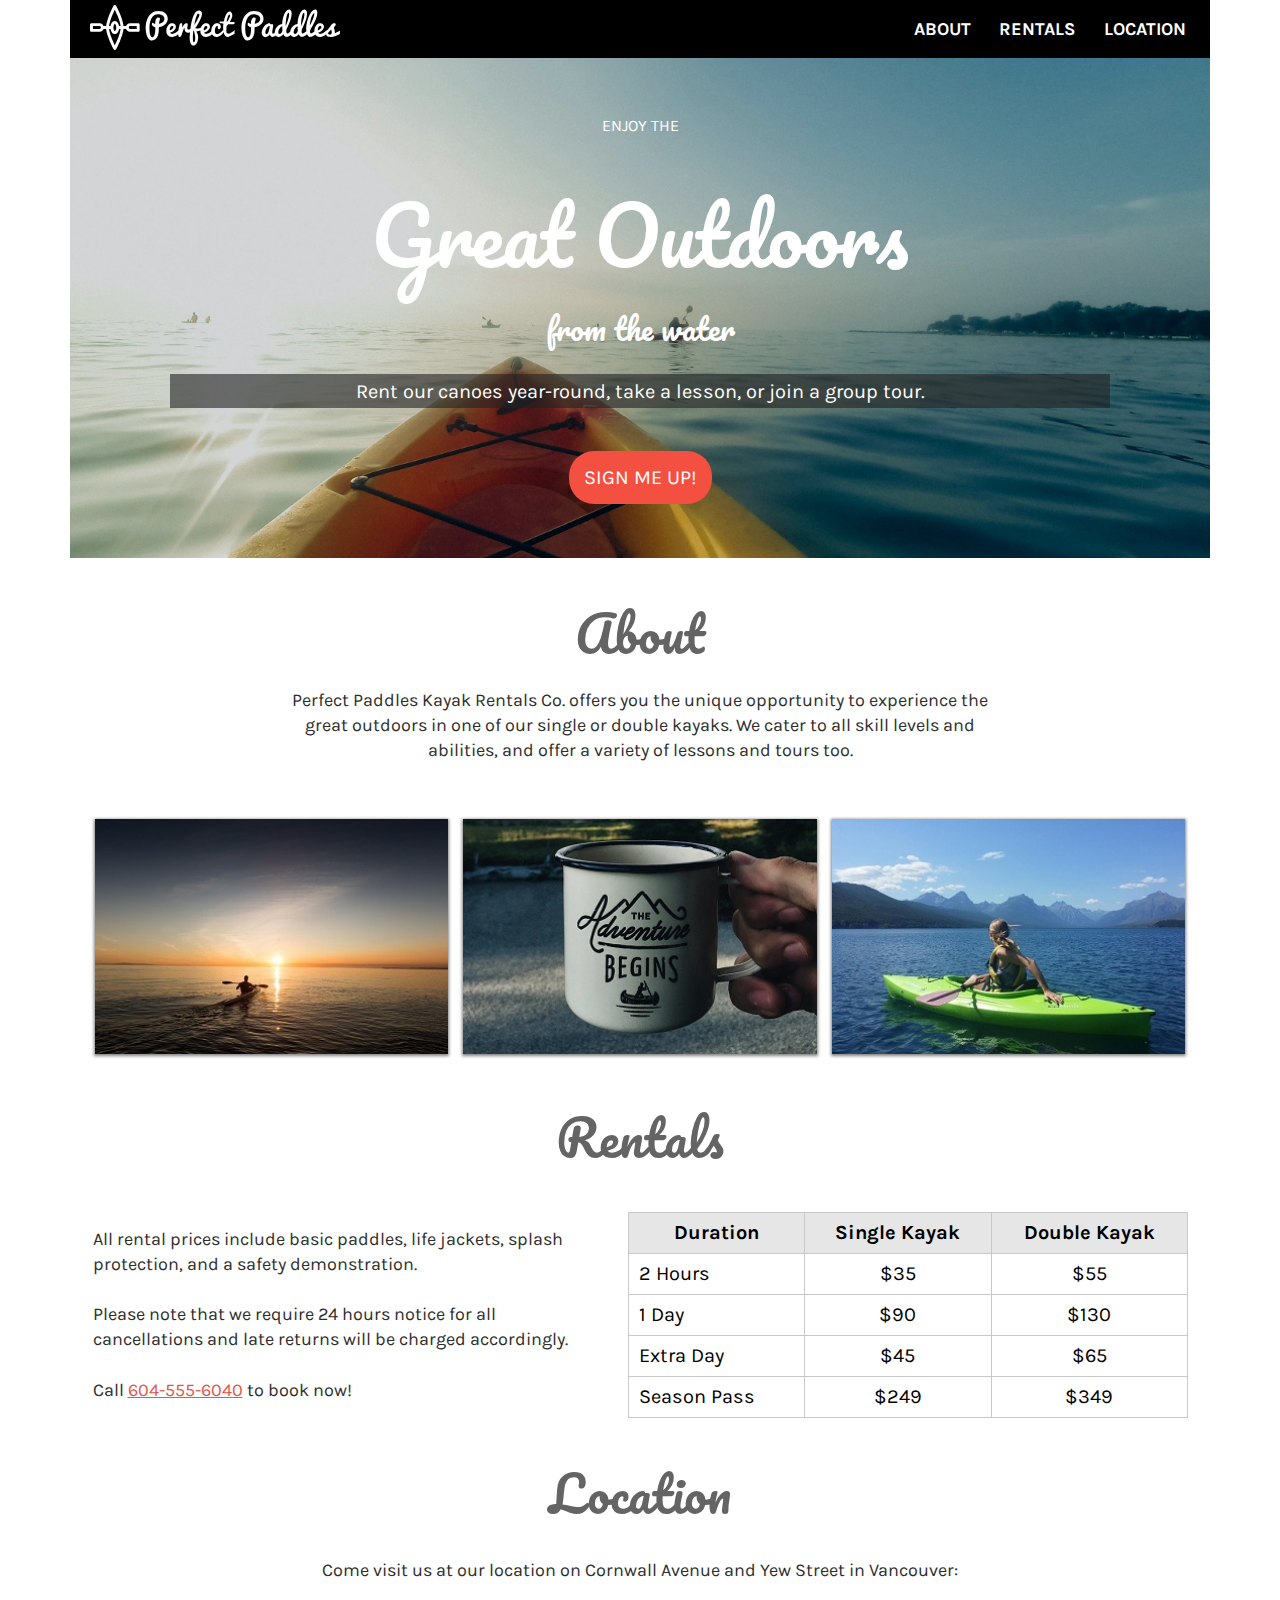
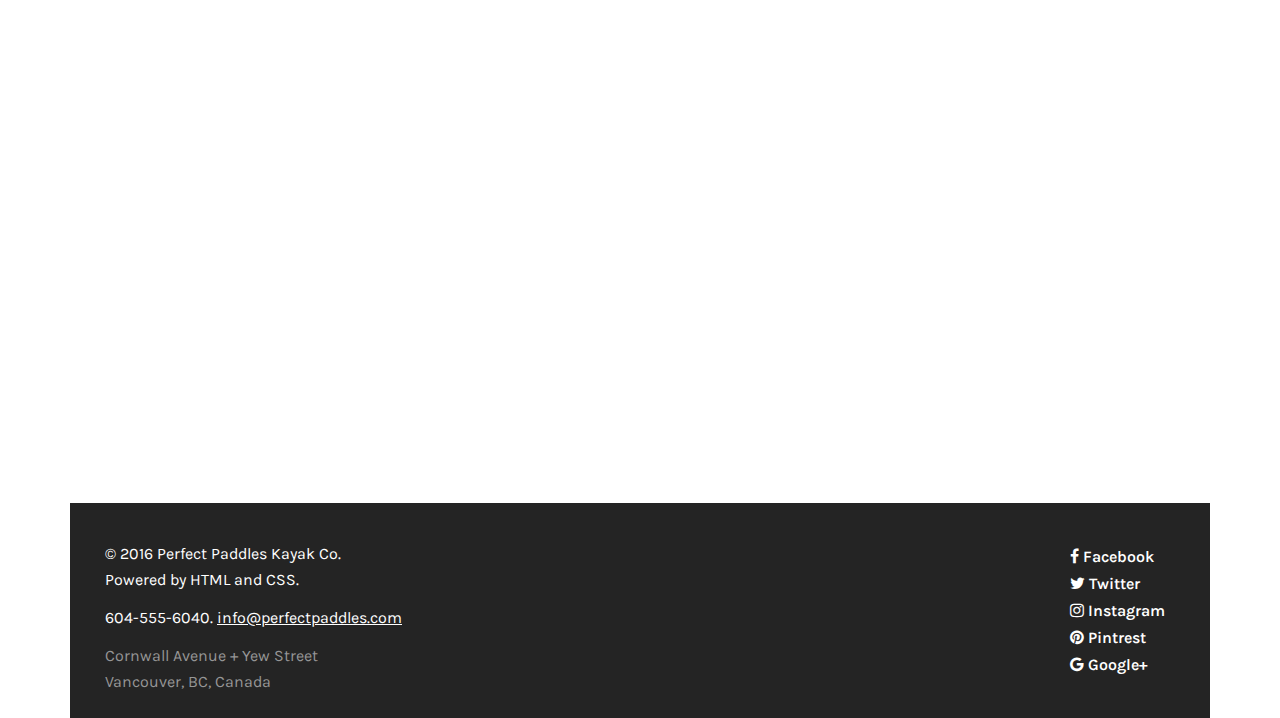
==== commit 79011899: "Minor edits + Added Smooth Scrolling in Javascript" ====
--- a/index.html
+++ b/index.html
@@ -8,8 +8,11 @@
       <title>Perfect Paddles Page</title>
       <link href="https://fonts.googleapis.com/css?family=Karla|Pacifico" rel="stylesheet">
       <link rel="stylesheet" href="https://maxcdn.bootstrapcdn.com/font-awesome/4.5.0/css/font-awesome.min.css">
+      <!-- <script src="https://ajax.googleapis.com/ajax/libs/jquery/3.2.1/jquery.min.js"></script> -->
+      <script src="https://ajax.googleapis.com/ajax/libs/jquery/1.10.2/jquery.min.js"></script>
+      <script type="text/javascript" src="extras.js"></script>
    </head>
-  
+   
   <body>
 
 <a class="screen-reader-text" href="#about">Skip to about section for more info</a> <!-- For Accessibility -->
@@ -18,9 +21,9 @@
          
         <nav class="topbar">
          <div class="logo">
-           <img class="logoPic" src="Images/perfect-paddles-logo.svg"> 
+           <img class="logo-pic" src="Images/perfect-paddles-logo.svg"> 
          </div>
-          <div class="navIcons"> <!-- How do I make these appear in the right place? -->
+          <div class="nav-icons"> <!-- How do I make these appear in the right place? -->
            <ul>
             <li>
               <a href="#about">About</a> <!-- To hyperlink add the link here and connect to the id in the class -->
@@ -39,7 +42,7 @@
             <h1>ENJOY THE</h1>
             <font face="Pacifico"><h2>Great Outdoors</h2></font>
             <font face="Pacifico"><h3>from the water</h3></font>
-              <div class="RentCanoeBox">
+              <div class="rent-canoe-box">
                 <h4><span> Rent our canoes year-round, take a lesson, or join a group tour. </span></h4> 
               </div>
             <h5><span>SIGN ME UP!</span></h5>
@@ -62,7 +65,7 @@
         <section class="rentals" id="rentals">
           <font face="Pacifico"><center><h6>Rentals</h6></font></center>
 
-          <div class="rentalBox">
+          <div class="rentalbox">
 
           <p>All rental prices include basic paddles, life jackets, splash protection, and a safety demonstration.
             <br> </br>
@@ -111,7 +114,7 @@
         <section class="location" id="location">
           <font face="Pacifico"><center><h6>Location</h6></font></center>
           <center><p>  Come visit us at our location on Cornwall Avenue and Yew Street in Vancouver: </p></center>
-          <div class="gMap">
+          <div class="gmap">
             <center><iframe src="https://www.google.com/maps/embed?pb=!1m18!1m12!1m3!1d2603.2012301068594!2d-123.15717014891965!3d49.272584079305915!2m3!1f0!2f0!3f0!3m2!1i1024!2i768!4f13.1!3m3!1m2!1s0x5486724ac9841e85%3A0x870e9cdab5d0e83b!2sYew+St+%26+Cornwall+Ave%2C+Vancouver%2C+BC!5e0!3m2!1sen!2sca!4v1494629036666" width="1060" height="450" frameborder="0" style="border:0" allowfullscreen></iframe>
             </center>
           </div>
@@ -119,13 +122,13 @@
 
         <footer class="footer"> <!-- named as footer instead of section so it's easier to nativate and read the code -->
 
-          <div class="leftFooter">
+          <div class="leftfooter">
               <div class="2016"> © 2016 Perfect Paddles Kayak Co. <br></br> Powered by HTML and CSS.</div> <br> </br>
               <div class="phone"> 604-555-6040. <a href="mailto:info@perfectpaddles.com">info@perfectpaddles.com</a></div> <br> </br>
               <div class="address"> Cornwall Avenue + Yew Street <br></br> Vancouver, BC, Canada</div> 
           </div>
 
-          <div class="rightFooter">
+          <div class="rightfooter">
             <ul class="social">
               <li><a href="#"/><i class="fa fa-facebook"> <span>Facebook</i> </span></a></li>
               <li><a href="#"/><i class="fa fa-twitter"> <span> Twitter</i> </span></a></li>
--- a/style.css
+++ b/style.css
@@ -1,4 +1,5 @@
 
+/* Navigation Bar + Logo */
 
 .topbar {
     background-color: black;
@@ -16,7 +17,7 @@
 }
 }
 
-.logoPic {
+.logo-pic {
     display: flex;
     max-width: 250px;
     padding: 5px;
@@ -24,14 +25,17 @@
 }
 
 @media screen and (max-width: 599px) {
-    .logoPic {
+    .logo-pic {
     padding-top: 5px;
     padding-left: 10px;
     padding-right: 15px;
 }
 }
 
-.navIcons ul{ 
+/* General settings for fonts, sizes, etc. Accessibility settings. */
+
+
+.nav-icons ul{ 
     display: flex;
     color: white;
     padding: 20px 10px 20px 0px;
@@ -43,7 +47,7 @@
     font-weight: bold;
 }
 
-.navIcons a {
+.nav-icons a {
     text-decoration: none;
     color: white;
 }
@@ -66,6 +70,8 @@
    z-index: 100000; /* above all content */
 }
 
+/* Header section with large background image */
+
 .topbox {
     color: white;
     text-align: center; /* How do I get the text to move down in the image? */
@@ -176,33 +182,20 @@
 	}
 }
 
-/* Alternate way to display images:
-.image-banner {
-display: flex;
-justify-content: space-around;
-}
-
-.image-banner img {
-    height: 100%;
-    max-width: 350px;
-    width: 32%;
-}
-*/
-
-/*
-.sunset {
-    position: relative;
-    padding-left: 30px;
-}
-
-.adventure {
-    position: relative;
-}
-
-.kayakgirl {
-    position: relative;
-}
-*/
+@media screen and (min-width: 1140px) {
+	body{
+		margin: auto;
+        width: 1140px;
+	}
+}
+
+body {
+    overflow-y: scroll;
+    scroll-behavior: smooth;
+
+}
+
+/* Image Banner */
 
 .image-banner {
 display: block;
@@ -231,6 +224,8 @@
     min-width: 300px;
 }
 }
+
+/* Rentals Section */
 
 p {
     color: #2d2d2d;
@@ -245,7 +240,7 @@
     padding: 50 10 50 10px;
 }
 
-.rentalBox {
+.rentalbox {
     display: flex;
     justify-content: space-around;
     align-items: center;
@@ -253,24 +248,24 @@
 }
 
 @media screen and (max-width: 600px) {
-    .rentalBox {
+    .rentalbox {
         flex-wrap: wrap;
     }
 }
 
-.rentalBox span {
+.rentalbox span {
     color: #e2574c;
     text-decoration: underline;
 }
 
-.rentalBox p {
+.rentalbox p {
     max-width: 500px;
     width: 45%;
     margin-right: 10px;
 }
 
 @media screen and (max-width: 600px) {
-    .rentalBox p {
+    .rentalbox p {
     width: 90%;
     }
 }
@@ -352,10 +347,10 @@
 }
 
 .phone a {
-    color: gray;
-}
-
-footer .leftFooter {
+    color: white;
+}
+
+footer .leftfooter {
 padding-top: 1rem;
 padding-left: 2rem;
 display: flex;
@@ -366,7 +361,7 @@
 }
 
 @media screen and (max-width: 600px) {
-    footer .leftFooter {
+    footer .leftfooter {
         padding-top: 50px;
         text-align: center;
         line-height: 0.9;
@@ -374,27 +369,33 @@
 }
 
 @media screen and (max-width: 600px) {
-.leftFooter div {
+.leftfooter div {
     padding: 0 10 0 10px;
     line-height: 12px;
     }
 }
 
-.leftFooter .address {
+.leftfooter .address {
     color: #969696;
 }
 
-.rightFooter ul li{
+.rightfooter ul li{
     padding: 5px;
 }
 
-.rightFooter a {
-    color: white;
-}
-
-
-
-.rightFooter ul span {
+@media screen and (max-width: 600px) {
+    .rightfooter ul li{
+    display: inline-block;
+    }
+}
+
+.rightfooter a {
+    color: white;
+}
+
+
+
+.rightfooter ul span {
     font-family: karla;
     font-weight: 600;
 }
@@ -409,12 +410,12 @@
 }
 }
 
-footer .rightFooter {
+footer .rightfooter {
 padding: 2.5rem;
 }
 
 @media screen and (max-width: 600px) {
-footer .rightFooter {
+footer .rightfooter {
     padding-left: 5rem;
     padding-right: 5rem;
     }
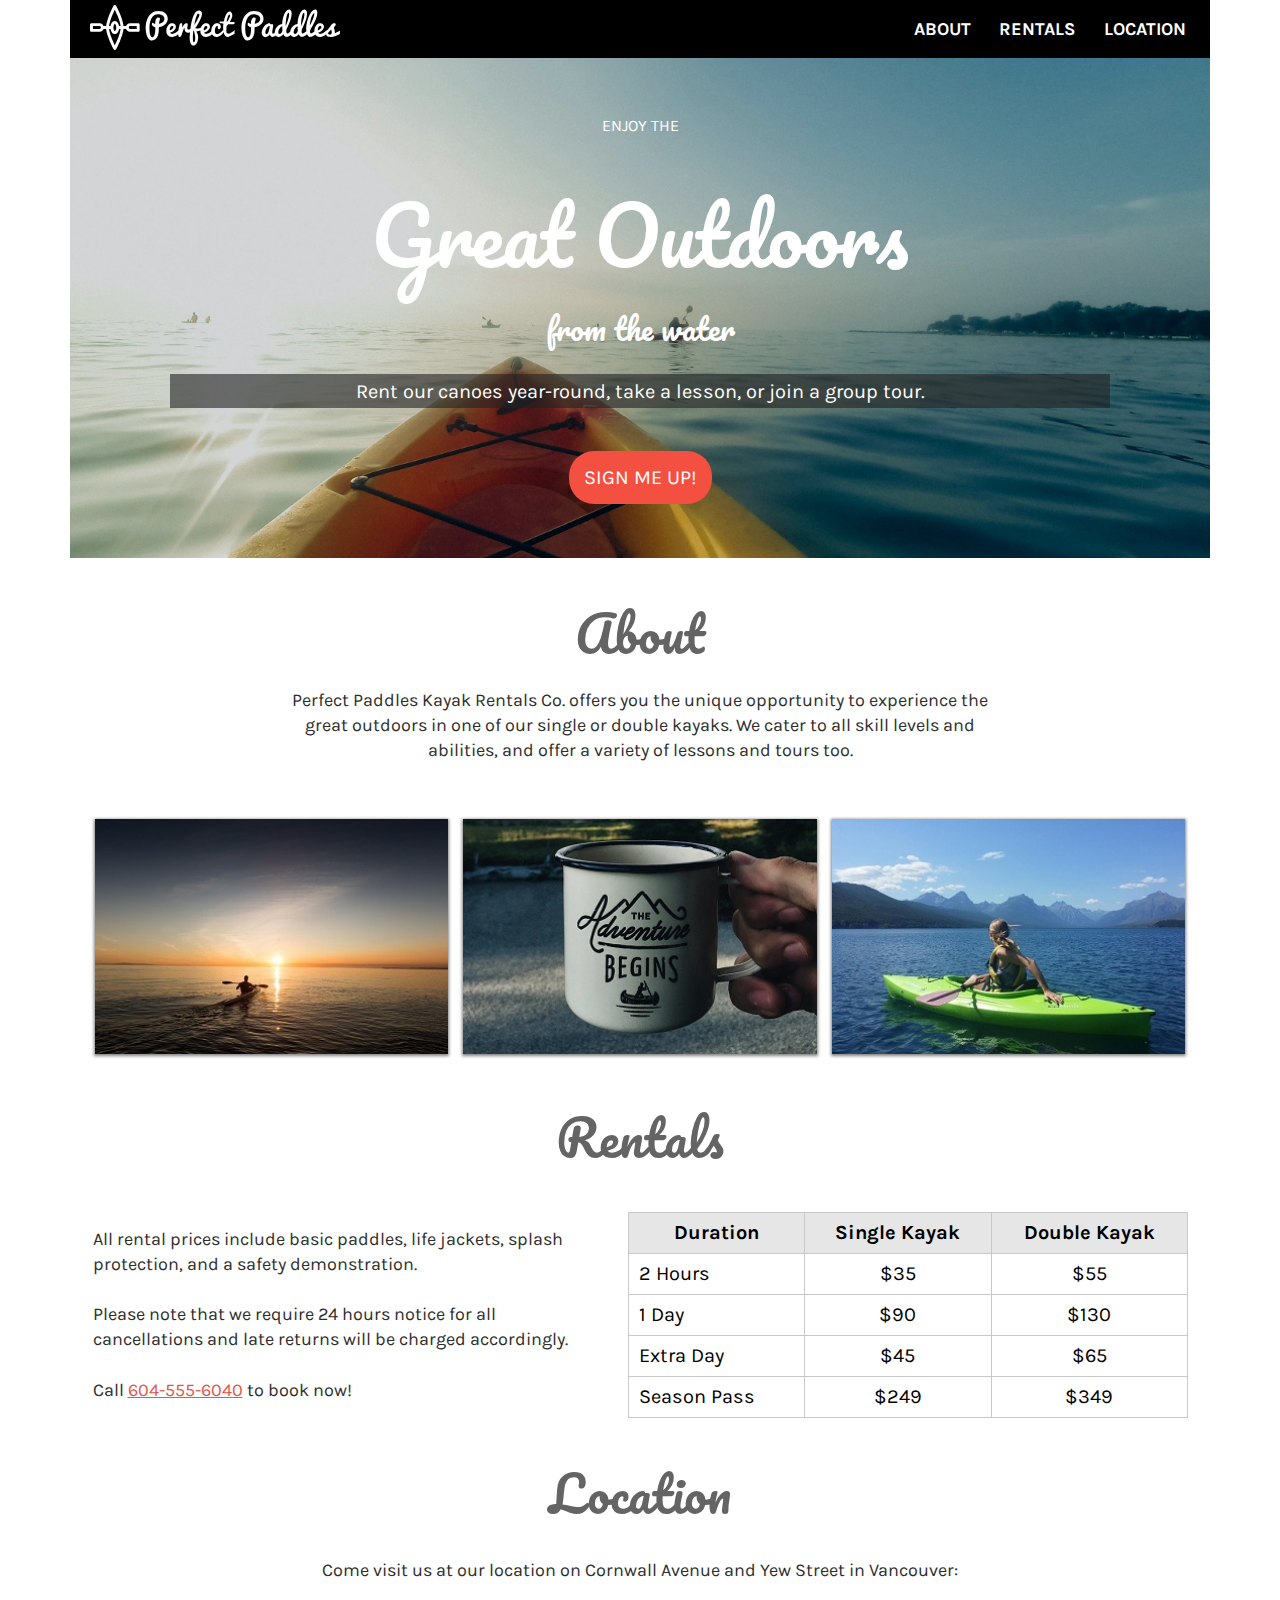
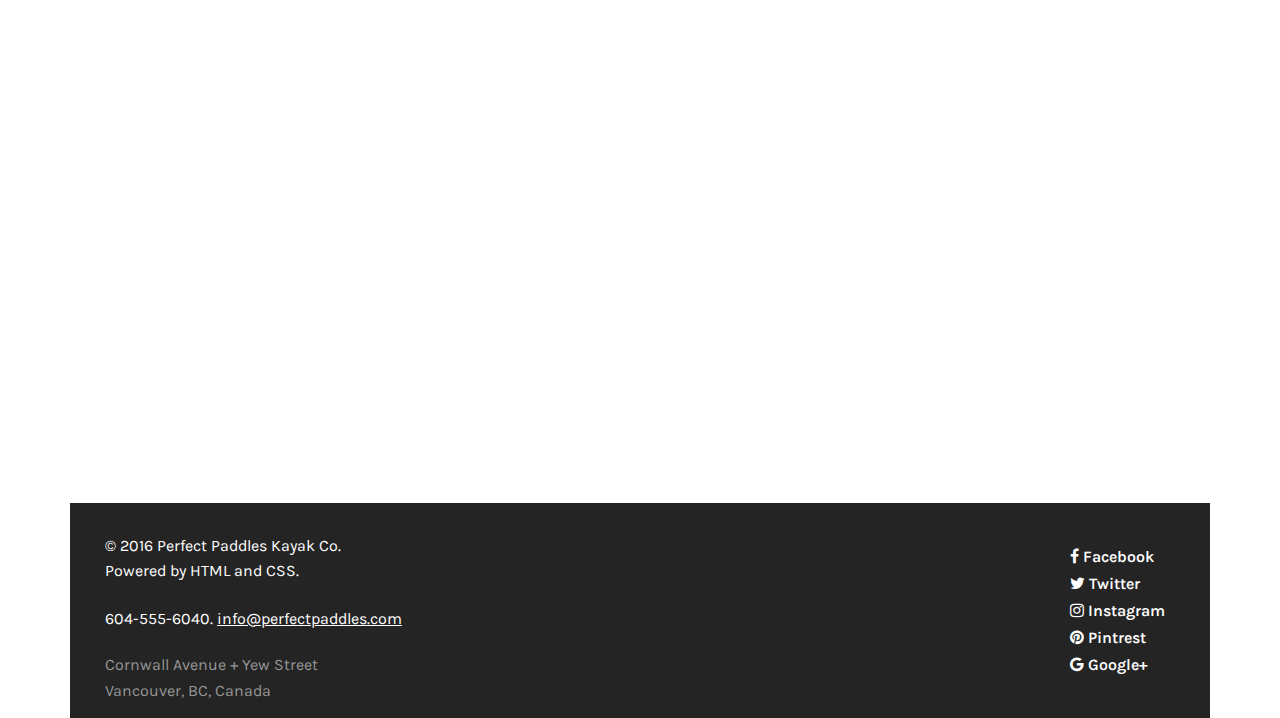
==== commit 3595669e: "Added functionality for Small mobile devices, under 450px wide" ====
--- a/index.html
+++ b/index.html
@@ -23,7 +23,7 @@
          <div class="logo">
            <img class="logo-pic" src="Images/perfect-paddles-logo.svg"> 
          </div>
-          <div class="nav-icons"> <!-- How do I make these appear in the right place? -->
+          <div class="nav-icons">
            <ul>
             <li>
               <a href="#about">About</a> <!-- To hyperlink add the link here and connect to the id in the class -->
--- a/style.css
+++ b/style.css
@@ -24,12 +24,12 @@
     padding-left: 20px;
 }
 
-@media screen and (max-width: 599px) {
+@media screen and (max-width: 600px) {
     .logo-pic {
     padding-top: 5px;
-    padding-left: 10px;
-    padding-right: 15px;
-}
+    padding-left: 30px;
+    padding-right: 30px;
+    }
 }
 
 /* General settings for fonts, sizes, etc. Accessibility settings. */
@@ -45,6 +45,12 @@
     text-transform: uppercase;
     font-size: 18px;
     font-weight: bold;
+}
+
+@media screen and (max-width: 450px) {
+    .nav-icons ul {
+    padding-top: 10px;
+    }
 }
 
 .nav-icons a {
@@ -74,9 +80,8 @@
 
 .topbox {
     color: white;
-    text-align: center; /* How do I get the text to move down in the image? */
+    text-align: center; 
     height: 500px;
-    /* margin: 20px; */
     background-image: url("Images/kayak-bkgd.jpg"); /* Shorthand this later */
     background-size: cover;
     background-repeat: no-repeat;
@@ -84,6 +89,12 @@
     background-blend-mode: darken; 
 }
 
+@media screen and (max-width: 600px) {
+    .topbox {
+        height: 425px;
+    }
+}
+
 .topbox h1 {
     padding-top: 60px;
     font-size: 16px;
@@ -93,7 +104,8 @@
 @media screen and (max-width: 600px) {
     .topbox h1 {
     font-size: 24px;
-}
+    padding-top: 40px;
+    }
 }
 
 .topbox h2 {
@@ -105,7 +117,14 @@
     .topbox h2 {
     font-size: 60px;
     padding-top: 30px;
-}
+    }
+}
+
+@media screen and (max-width: 450px) {
+    .topbox h2 {
+    font-size: 40px;
+    padding-top: 25px;
+    }
 }
 
 .topbox h3 {
@@ -117,7 +136,14 @@
     .topbox h3 {
     padding-top: 20px;
     font-size: 36px;
-}
+    }
+}
+
+@media screen and (max-width: 450px) {
+    .topbox h3 {
+    padding-top: 20px;
+    font-size: 24px;
+    }
 }
 
 .topbox div {
@@ -127,7 +153,7 @@
 
 .topbox h4 {
     padding-top: 1px;
-    line-height: 33px; /* Why isnt this working??? */
+    line-height: 33px; 
 }
 
 .topbox h4 span { /* This targets just the area that has text */
@@ -138,11 +164,23 @@
 @media screen and (max-width: 600px) {
     .topbox h4 span  {
     line-height: 33px;
-}
+    }
+}
+
+@media screen and (max-width: 450px) {
+    .topbox h4 span  {
+    font-size: 16px;
+    }
 }
 
 .topbox h5 {
     padding-top: 40px;
+}
+
+@media screen and (max-width: 600px) {
+    .topbox h5 {
+        padding-top: 20px;
+    }
 }
 
 .topbox h5 span {
@@ -222,7 +260,7 @@
     width: 90%;
     height: auto;
     min-width: 300px;
-}
+    }
 }
 
 /* Rentals Section */
@@ -282,7 +320,7 @@
 
 @media screen and (max-width: 600px) {
     table, th, td {
-        padding: 15px;
+        padding: 12px;
     }
 }
 
@@ -348,6 +386,7 @@
 
 .phone a {
     color: white;
+    line-height: 30px;
 }
 
 footer .leftfooter {
@@ -419,27 +458,4 @@
     padding-left: 5rem;
     padding-right: 5rem;
     }
-}
-
-
-
-/*
-Typography:
-
-The base font size is 16px for all screen sizes
-The main font family is Karla
-The secondary font family is Pacifico
-Colours:
-
-!The HEX code for the body font colour is #2d2d2d
-!The HEX code for the medium grey headings is #646464
-!The HEX code for orange brand colour is #e2574c (used for links and buttons)
-The HEX code for the darker orange colour is #b64036 (used for the link and button hover state)
-!The HEX code for the table header background is #e6e6e6
-!The HEX code for the grey table borders #c8c8c8
-The HEX code for the light yellow of the hovered table rows is #fbf6d9
-Screen Sizes
-
-The breakpoint of the desktop-friendly content area is 1140px
-The breakpoint of the tablet-friendly content area is 600px
-*/+}